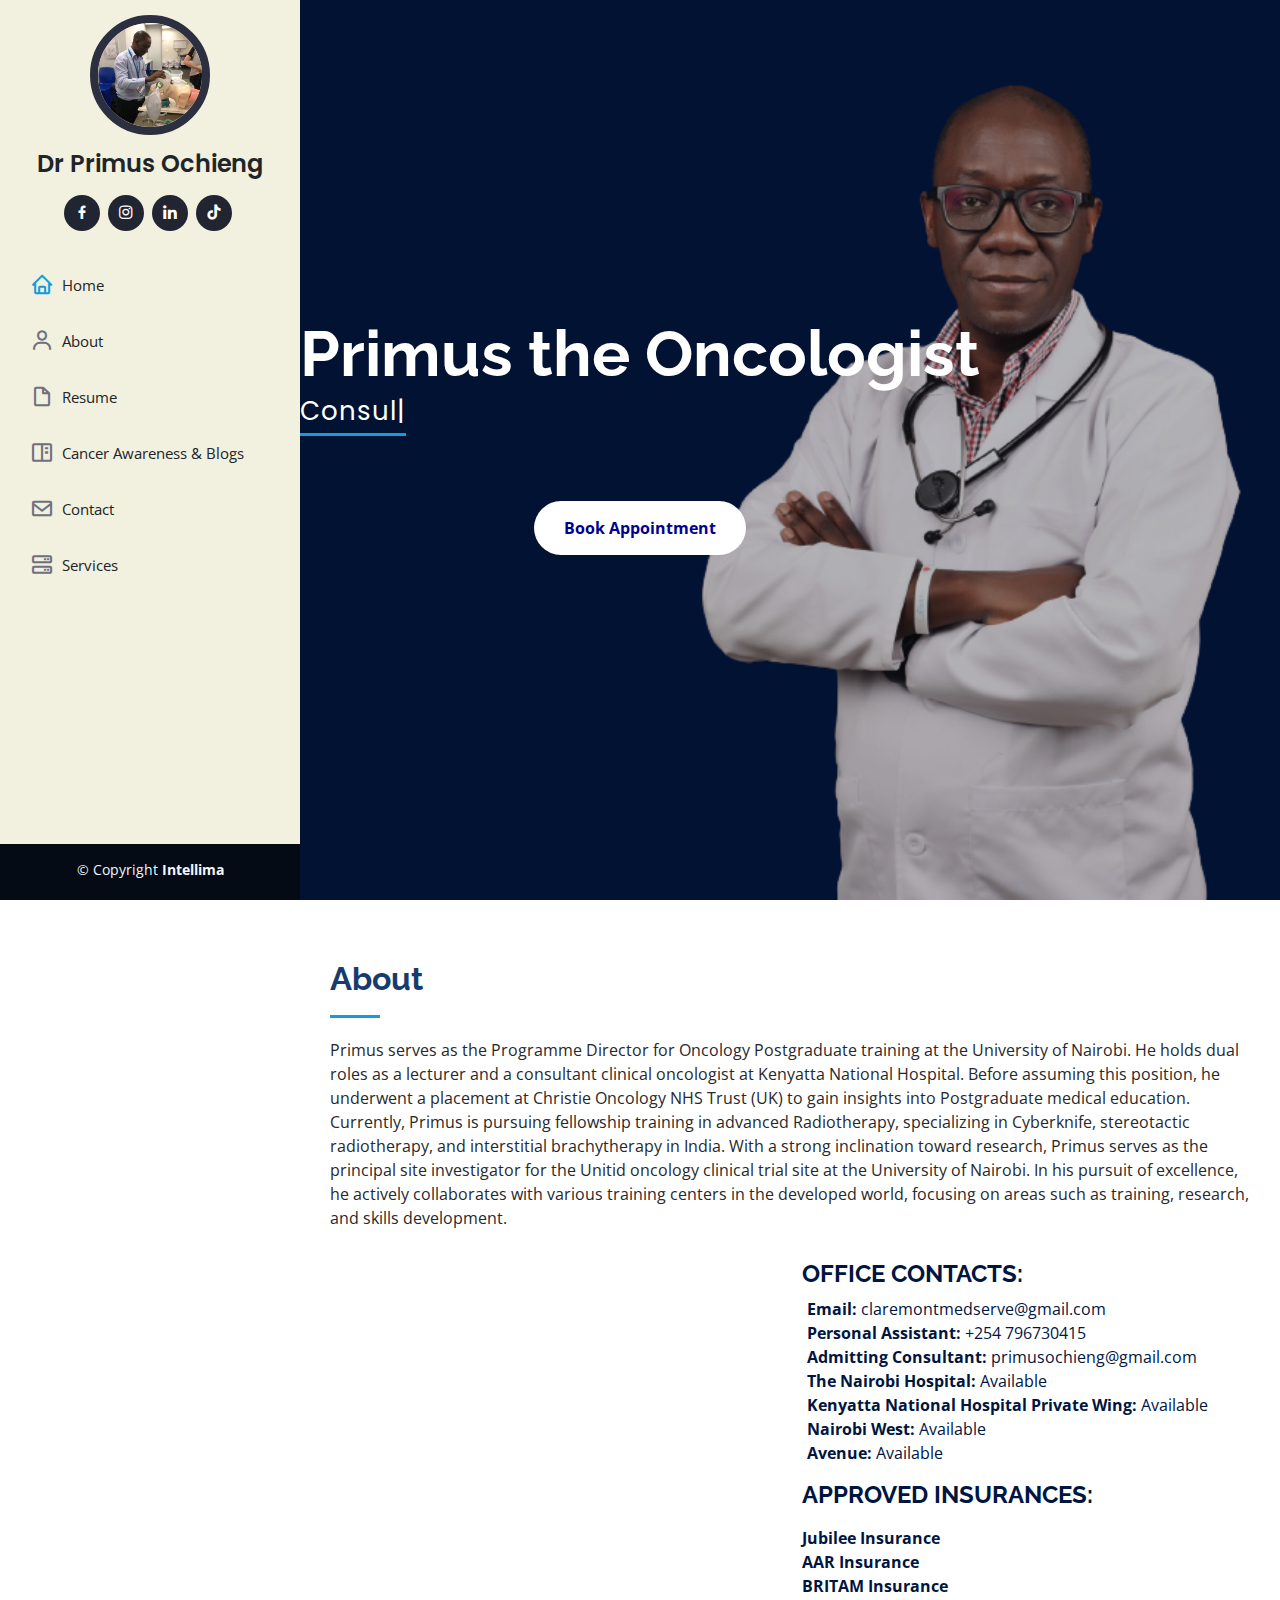
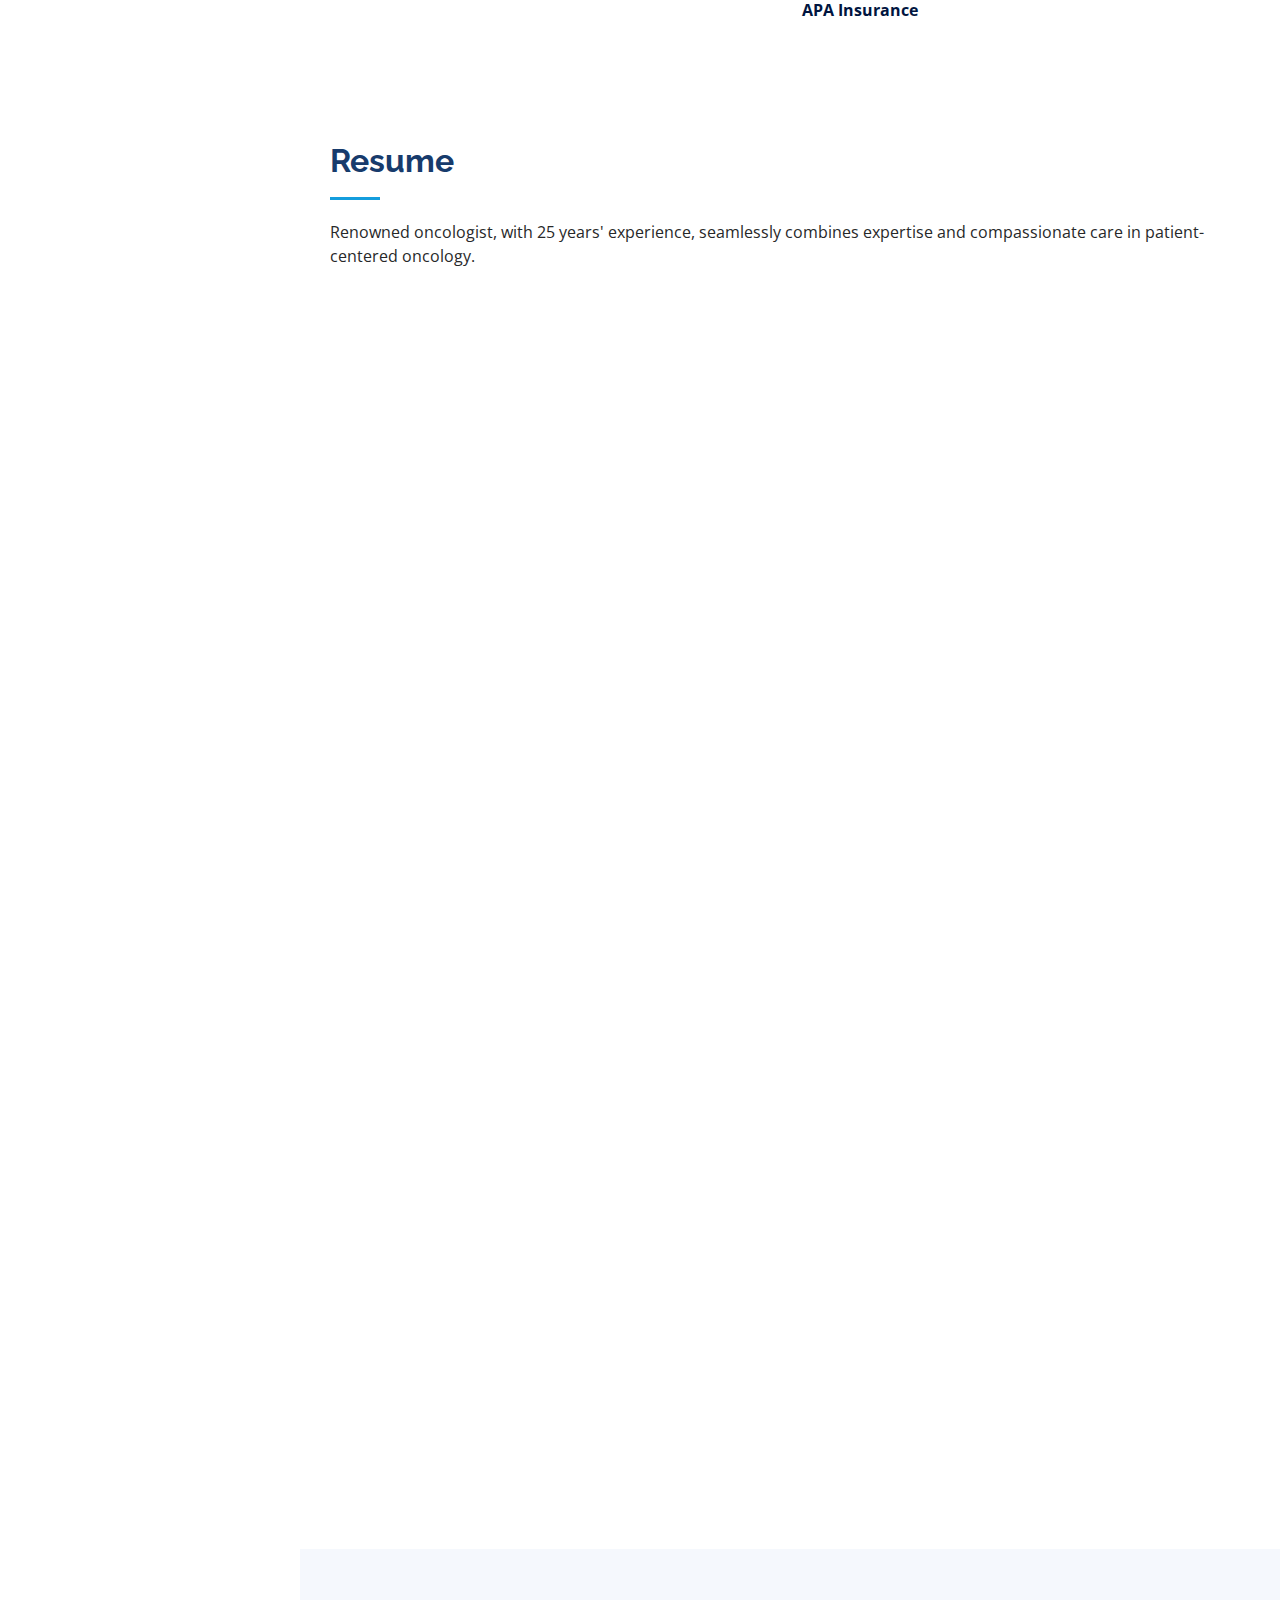
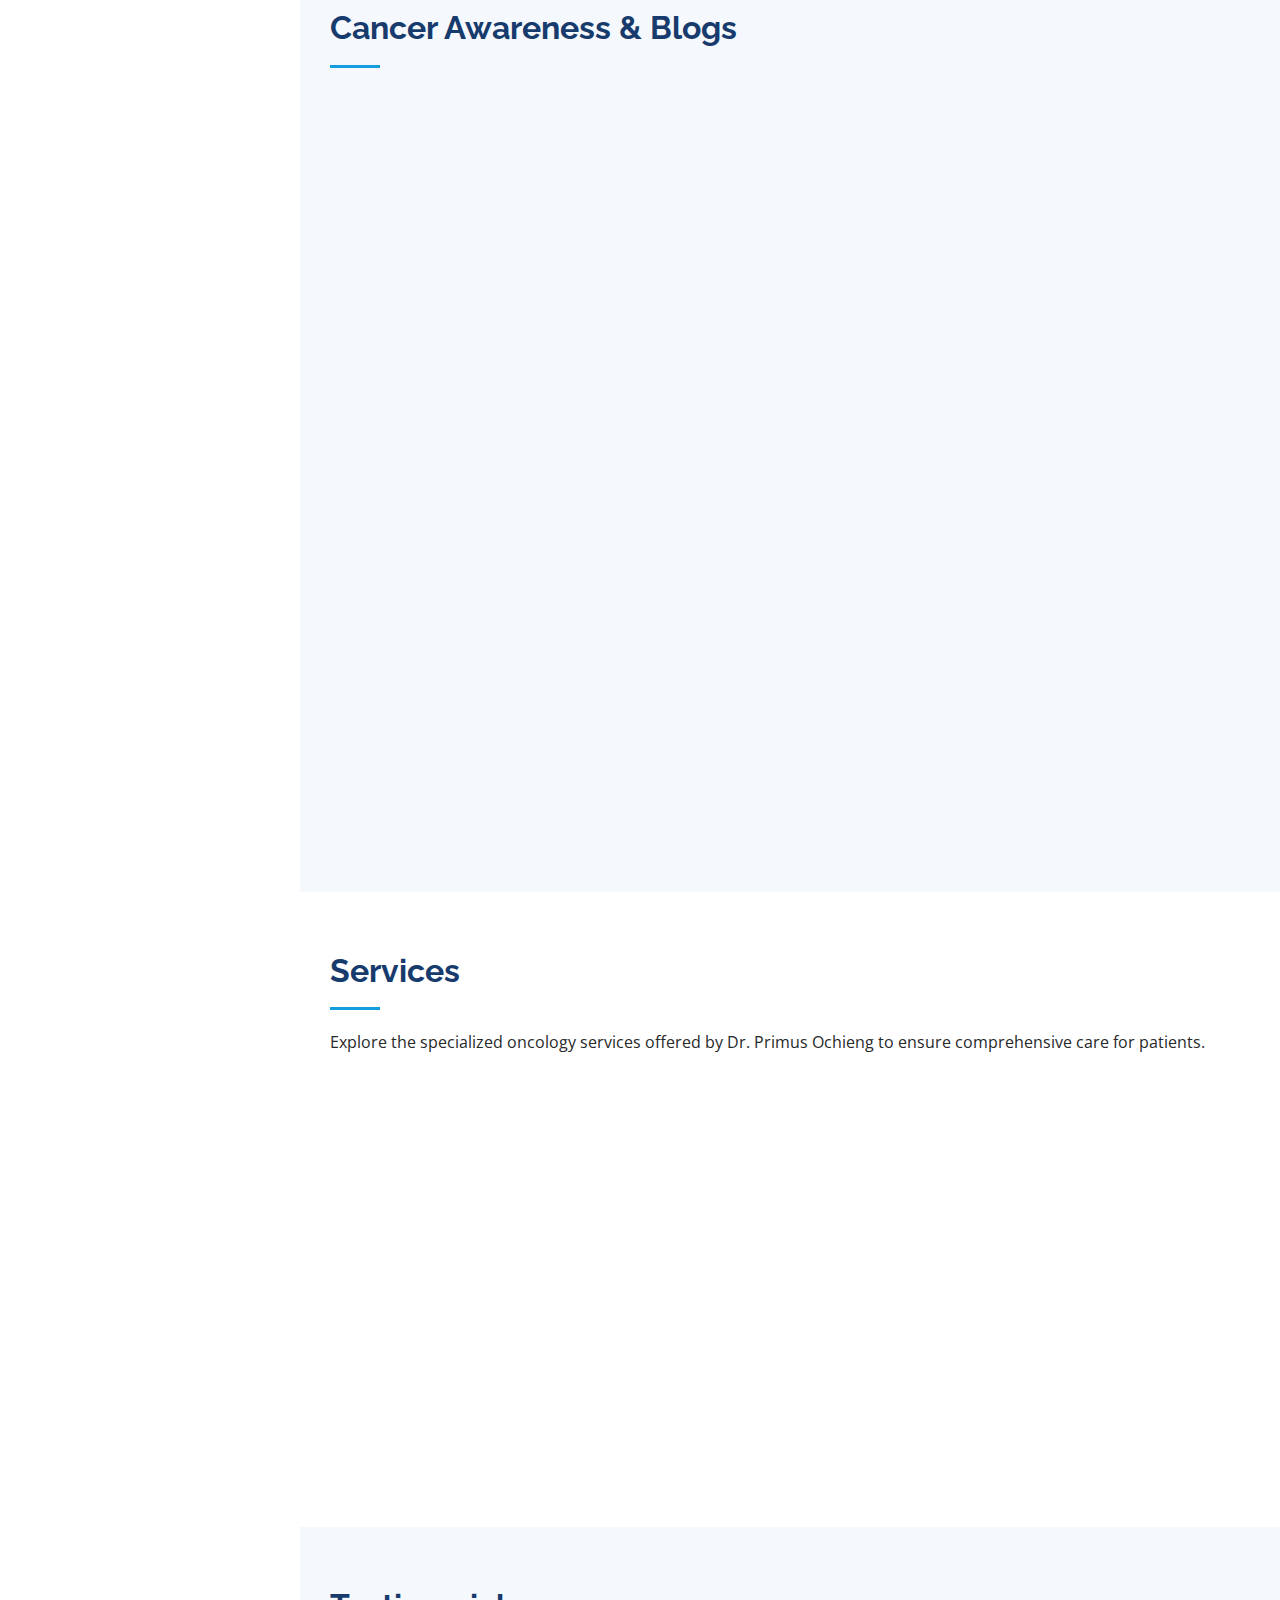
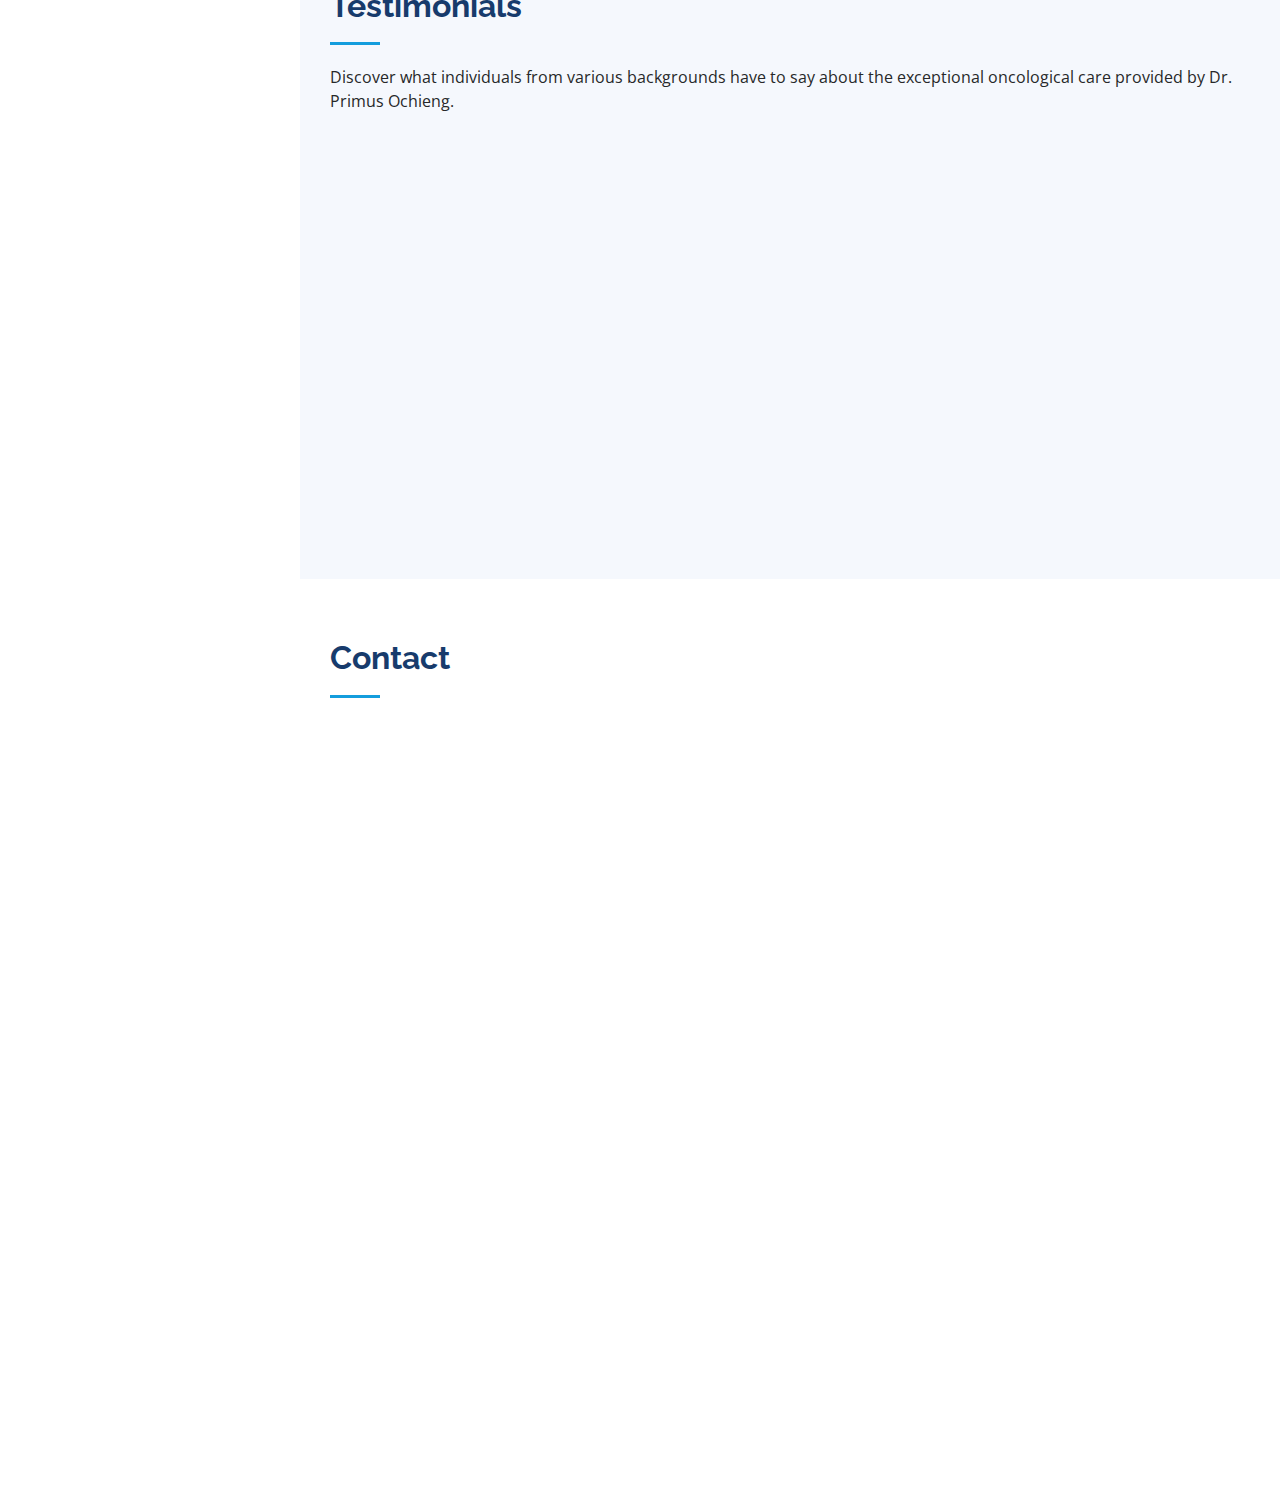
==== index.html @ 7fb98bf7 "initial" ====
<!DOCTYPE html>
<html lang="en">

<head>
  <meta charset="utf-8">
  <meta content="width=device-width, initial-scale=1.0" name="viewport">

  <title>Dr Primus Ochieng - Index</title>
  <meta content="" name="description">
  <meta content="" name="keywords">

  <!-- Favicons -->
  <link href="assets/img/favicon.png" rel="icon">
  <link href="assets/img/apple-touch-icon.png" rel="apple-touch-icon">

  <!-- Google Fonts -->
  <link href="https://fonts.googleapis.com/css?family=Open+Sans:300,300i,400,400i,600,600i,700,700i|Raleway:300,300i,400,400i,500,500i,600,600i,700,700i|Poppins:300,300i,400,400i,500,500i,600,600i,700,700i" rel="stylesheet">

  <!-- Vendor CSS Files -->
  <link href="assets/vendor/aos/aos.css" rel="stylesheet">
  <link href="assets/vendor/bootstrap/css/bootstrap.min.css" rel="stylesheet">
  <link href="assets/vendor/bootstrap-icons/bootstrap-icons.css" rel="stylesheet">
  <link href="assets/vendor/boxicons/css/boxicons.min.css" rel="stylesheet">
  <link href="assets/vendor/glightbox/css/glightbox.min.css" rel="stylesheet">
  <link href="assets/vendor/swiper/swiper-bundle.min.css" rel="stylesheet">

  <!-- Template Main CSS File -->
  <link href="assets/css/style.css" rel="stylesheet">

  <style>
    /* Media query for devices with a width of 768 pixels or more (adjust as needed) */
    @media screen and (min-width: 768px) {
      #logo {
        display: block; /* Show the logo on larger devices */
        margin-left: 300px; /* Adjust the margin for larger devices */
      }
    }
  </style>

</head>

<body>

  <!-- ======= Mobile nav toggle button ======= -->
  <i class="bi bi-list mobile-nav-toggle d-xl-none"></i>

  <!-- ======= Header ======= -->
  <header id="header">
    <div class="d-flex flex-column">

      <div class="profile">
        <img src="assets/img/pic3.jpeg" alt="" class="img-fluid rounded-circle">
        <h1 class="text-dark"><a class="text-dark href="index.html">Dr Primus Ochieng</a></h1>
        <div class="social-links mt-3 text-center">
          <a href="https://web.facebook.com/profile.php?id=61553172440489" class="facebook"><i class="bx bxl-facebook"></i></a>
          <a href="https://www.instagram.com/oncologistprimus/" class="instagram"><i class="bx bxl-instagram"></i></a>
          <a href="https://www.linkedin.com/in/primus-ochieng-8385243b/?originalSubdomain=ke" class="linkedin"><i class="bx bxl-linkedin"></i></a>
          <a href="https://www.tiktok.com/@user6261383368082" class="titok"><i class="bx bxl-tiktok"></i></a>

        </div>
      </div>

      <nav id="navbar" class="nav-menu navbar">
        <ul>
          <li><a href="#hero"       class="nav-link text-dark scrollto active"><i class="bx bx-home"></i> <span>Home</span></a></li>
          <li><a href="#about"      class="nav-link text-dark scrollto"><i class="bx bx-user"></i> <span>About</span></a></li>
          <li><a href="#resume"     class="nav-link text-dark scrollto"><i class="bx bx-file-blank"></i> <span>Resume</span></a></li>
          <li><a href="#portfolio"  class="nav-link text-dark scrollto"><i class="bx bx-book-content"></i> <span>Cancer Awareness & Blogs</span></a></li>
          <li><a href="#contact"    class="nav-link text-dark scrollto"><i class="bx bx-envelope"></i> <span>Contact</span></a></li>
          <li><a href="#services"   class="nav-link text-dark scrollto"><i class="bx bx-server"></i> <span>Services</span></a></li>
        </ul>
      </nav><!-- .nav-menu -->
    </div>
  </header><!-- End Header -->

  
  

<!-- ======= Hero Section ======= -->
<section id="hero" class="d-flex flex-column justify-content-center align-items-center p-3">
  <div class="hero-container" data-aos="fade-in">
    <h1>Primus the Oncologist</h1>
    <p><span class="typed" data-typed-items="Consultant Clinical Oncologist, Programme Director of Oncology, Researcher, Radiotherapist"></span></p>
  </div>
  
  <div style="padding: 20px;z-index: 4;">
    <a href="book-appointment.html">
      <button style="background-color: #fff; color: #000092; border-radius: 30px; font-weight: bold; padding: 15px 30px; border: none;z-index: 5;">Book Appointment</button>
    </a>
  </div>
</section><!-- End Hero -->



  <main id="main">

    <!-- ======= About Section ======= -->
    <section id="about" class="about">
      <div class="container">

        <div class="section-title">
          <h2>About</h2>
          <p>
            Primus serves as the Programme Director for Oncology Postgraduate training at the University of Nairobi. He holds dual roles as a lecturer and a consultant clinical oncologist at Kenyatta National Hospital. Before assuming this position, he underwent a placement at Christie Oncology NHS Trust (UK) to gain insights into Postgraduate medical education. Currently, Primus is pursuing fellowship training in advanced Radiotherapy, specializing in Cyberknife, stereotactic radiotherapy, and interstitial brachytherapy in India.

            With a strong inclination toward research, Primus serves as the principal site investigator for the Unitid oncology clinical trial site at the University of Nairobi. In his pursuit of excellence, he actively collaborates with various training centers in the developed world, focusing on areas such as training, research, and skills development.          </p>
        </div>

        <div class="row">
          <div class="col-lg-6">
            <img src="../iPortfolio//assets/img/4e8b085b-d6e6-49ed-81cf-cca30306bf38.jpeg" alt="" style="width: 100%;">
          </div>
          <div class="col-lg-6">
            <ul style="list-style-type: none; padding: 0; margin: auto;">
              <h4 style="color: #001540;"><strong>OFFICE CONTACTS: </strong></h4>
            </ul>
            <ul style="list-style-type: none; padding: 0; text-align: left;margin: auto;">
              <li style="margin-left: 5px; color: #001540; list-style-type: none;"><strong>Email:</strong> claremontmedserve@gmail.com</li>
              <li style="margin-left: 5px; color: #001540; list-style-type: none;"><strong>Personal Assistant:</strong> +254 796730415</li>
              <li style="margin-left: 5px; color: #001540; list-style-type: none;"><strong>Admitting Consultant:</strong> primusochieng@gmail.com</li>
              <li style="margin-left: 5px; color: #001540; list-style-type: none;"><strong>The Nairobi Hospital:</strong> Available</li>
              <li style="margin-left: 5px; color: #001540; list-style-type: none;"><strong>Kenyatta National Hospital Private Wing:</strong> Available</li>
              <li style="margin-left: 5px; color: #001540; list-style-type: none;"><strong>Nairobi West:</strong> Available</li>
              <li style="margin-left: 5px; color: #001540; list-style-type: none;"><strong>Avenue:</strong> Available</li>
            </ul>


            <h4 class="mt-3 mb-3" style="color: #001540; margin: auto;"><strong>APPROVED INSURANCES:</strong></h4>
            <ul style="list-style-type: none; padding: 0; margin: auto;">
              <li style="margin-right: 5px; color: #001540; list-style-type: none;"><strong>Jubilee Insurance</strong></li>
              <li style="margin-right: 5px; color: #001540; list-style-type: none;"><strong>AAR Insurance</strong></li>
              <li style="margin-right: 5px; color: #001540; list-style-type: none;"><strong>BRITAM Insurance</strong></li>
              <li style="margin-right: 5px; color: #001540; list-style-type: none;"><strong>APA Insurance</strong></li>
              <!-- <li style="margin-right: 5px; color: #001540; list-style-type: none;"><strong>Heritage Insurance</strong></li>
              <li style="margin-right: 5px; color: #001540; list-style-type: none;"><strong>GA Insurance</strong></li>
              <li style="margin-right: 5px; color: #001540; list-style-type: none;"><strong>Henner Insurance</strong></li> -->
            </ul>
          </div>
        </div>
        


      </div>
    </section><!-- End About Section -->

   
   
    <!-- ======= Resume Section ======= -->
    <section id="resume" class="resume">
      <div class="container">

        <div class="section-title">
          <h2>Resume</h2>
          <p>
            Renowned oncologist, with 25 years' experience, seamlessly combines expertise and compassionate care in patient-centered oncology.          </p>
        </div>

        <div class="row">
          <div class="col-lg-6" data-aos="fade-up">
            <h3 class="resume-title">Sumary</h3>
            <div class="resume-item pb-0">
              <h4>Primus Ochieng</h4>
              <p><em>
                Seasoned oncologist with 25 years, excels in Cyberknife & Stereotactic Body radiotherapy. Currently, a Site Principal Investigator at the University of Nairobi, he oversees studies and ensures patient welfare. Previous roles include Consultant Clinical Oncologist at Kenyatta National Hospital and Registrar in Radiation Oncology at Groote Schuur Hospital.              </em></p>
              <ul>
                <li>Nairobi, Kenya</li>
                <li>(+254) 700 129 491</li>
                <li>primusochieng@gmail.com</li>
              </ul>
            </div>

            <h3 class="resume-title">Education</h3>
            <div class="resume-item">
              <h4>Master of Medicine/Fellowship in Radiotherapy/Clinical Oncology</h4>
              <h5>2014 - 2018</h5>
              <p><em>University of Cape Town, South Africa, SA</em></p>
            </div>
            <div class="resume-item">
              <h4>Diploma in Health Systems Management</h4>
              <h5>2006 -2007</h5>
              <p><em>Galilee College, Israel</em></p>
            </div>
            <div class="resume-item">
              <h4>Bachelor of Medicine & Surgery</h4>
              <h5>1990 -1996</h5>
              <p><em>University of Nairobi, Kenya.</em></p>
            </div>
            <button class="resume-item"">
              <a href="../iPortfolio/assets/cv/Primus Ochieng Apamo Resume (2) (1).pdf" download>Download CV</a>
    
            </button>
          </div>
          <div class="col-lg-6" data-aos="fade-up" data-aos-delay="100">
            <h3 class="resume-title">Professional Experience</h3>
            <div class="resume-item">
              <h4>Site principal investigator</h4>
              <h5>March 2022 to date</h5>
              <p><em>University of Nairobi Institute of Tropical and infectious disease</em></p>
              <ul>
                <li>Supervise conducting include those delegated with trial activities.</li>
                <li>Conduct study in accordance with protocol. </li>
                <li>Satisfy and maintain adherence to local regulatory requirements.</li>
                <li>Ensure adequate enrollment and financial solvency.</li>

                <li>Maintain adequate training of site personnel.</li>
                <li>Ensure integrity of study data.</li>
                <li>Protect the rights, safety and welfare of patients.</li>
                <li>Submit study documents adverse events progress reports, deviation from
                  investigation plan.</li>

              </ul>
            </div>
            <div class="resume-item">
              <h4>Christie Oncology NHS Trust, Britain.</h4>
              <h5>October 2019</h5>
              <p><em>Competency-based medical education for postgraduate oncology at the Fellow of
                Royal College of Radiology (FRCR) in Britain. </em></p>
              <ul>
                <li>Medical management of oncology patients, satellite clinics, MDT patient
                  management.</li>
                <li>Collaboration in areas of research, networking, and skills transfer. </li>
                <li>Collaboration in areas of research, networking, and skills transfer.</li>
              </ul>
            </div>
            <div class="resume-item">
              <h4>Senior Research Fellow</h4>
              <h5>November 2021</h5>
              <p><em>University of Nairobi Institute of Tropical and infectious disease</em></p>
              <ul>
                <li>
                  Write and attract research grants to the University.
                </li>
                <li>Develop and mount training program.</li>
                <li>Setting up a clinical trial center.</li>
              </ul>
            </div>
          </div>
        </div>



      </div>
    </section><!-- End Resume Section -->

    <!-- ======= Blogs Section ======= -->
   <!-- ======= Portfolio Section ======= -->
   <section id="portfolio" class="portfolio section-bg">
    <div class="container">
  
      <div class="section-title">
        <h2>Cancer Awareness & Blogs</h2>
      </div>
  
      <!-- <div class="row" data-aos="fade-up">
        <div class="col-lg-12">
          <ul id="portfolio-flters" class="d-flex justify-content-center">
            <li data-filter=".filter-app">Videos</li>
            <li data-filter=".filter-card">Blogs</li>
            <li data-filter=".filter-web">Publications</li>
          </ul>
        </div>
      </div>
   -->
      <div class="row" data-aos="fade-up" data-aos-delay="100">
  
        <!-- Video 1: Facebook Embed -->
        <div class="col-lg-4 col-md-6 portfolio-item filter-app">
          <div class="portfolio-wra">
            <iframe src="https://web.facebook.com/plugins/video.php?height=315&href=https%3A%2F%2Fweb.facebook.com%2Fbeyondzerokenya%2Fvideos%2Fhow-often-should-women-and-girls-go-for-cervical-cancer-screeningdr-primus-ochie%2F615806618994249%2F%3F_rdc%3D1%26_rdr" width="100%" height="100%" style="border:none;overflow:hidden" scrolling="no" frameborder="0" allowTransparency="true" allowFullScreen="true"></iframe>
          </div>
        </div>
  
        <!-- Text 1 -->
        <div class="col-lg-4 col-md-6 portfolio-item filter-card">
          <div class="portfolio-wra">
            <h5>Beyond Pink Ribbons: A Holistic Approach to Cancer Awareness</h5>
            <p>Moving beyond conventional narratives, this blog explores a holistic perspective on cancer awareness, considering not only breast cancer but various types of cancer.</p>
          </div>
        </div>
  
        <!-- Video 2: YouTube Embed -->
        <div class="col-lg-4 col-md-6 portfolio-item filter-app">
          <div class="portfolio-wra">
            <iframe width="100%" height="100%" src="https://www.youtube.com/embed/40akETVipgY" frameborder="0" allowfullscreen controls style="border: none;"></iframe>
          </div>
        </div>
  
        <!-- Text 2 -->
        <div class="col-lg-4 col-md-6 portfolio-item filter-card">
          <div class="portfolio-wra">
            <h5>Understanding Cancer Risk Factors: A Comprehensive Guide</h5>
            <p>Delve into the intricacies of cancer risk factors. This comprehensive guide provides insights into the various factors that contribute to the development of cancer.</p>
          </div>
        </div>

        <!-- Video 3: Vimeo Embed -->
        <div class="col-lg-4 col-md-6 portfolio-item filter-app">
          <div class="portfolio-wra">
            <iframe src="https://player.vimeo.com/video/483274351" width="100%" height="100%" frameborder="0" allowfullscreen style="border: none;"></iframe>
          </div>
        </div>
  
        <!-- Web Publication 1 -->
        <div class="col-lg-4 col-md-6 portfolio-item filter-web">
          <div class="portfolio-wra">
            <div class="portfolio-info">
              <h5>Advancements in Oncology: A Comprehensive Review</h5>
              <p>Explore the latest advancements in the field of oncology with Dr. Primus Ochieng. This comprehensive review covers innovative treatments, research findings, and insights into cancer care.</p>
            </div>
          </div>
        </div>
  
        <!-- Text 3 -->
        <div class="col-lg-4 col-md-6 portfolio-item filter-card">
          <div class="portfolio-wra">
            <h5>The Role of Nutrition in Cancer Prevention</h5>
            <p>Uncover the impact of nutrition on cancer prevention. This article discusses dietary choices and their role in reducing the risk of developing certain types of cancer.</p>
          </div>
        </div>
  
        
  
      </div>
  
    </div>
  </section><!-- End Portfolio Section -->
  

    <!-- ======= Services Section ======= -->
    <section id="services" class="services">
      <div class="container">
    
        <div class="section-title">
          <h2>Services</h2>
          <p>Explore the specialized oncology services offered by Dr. Primus Ochieng to ensure comprehensive care for patients.</p>
        </div>
    
        <div class="row">
          <div class="col-lg-4 col-md-6 icon-box" data-aos="fade-up">
            <div class="icon"><i class="bi bi-briefcase"></i></div>
            <h4 class="title"><a href="#">Cancer Diagnosis</a></h4>
            <p class="description">State-of-the-art diagnostic procedures for accurate and early detection of various types of cancer.</p>
          </div>
          <div class="col-lg-4 col-md-6 icon-box" data-aos="fade-up" data-aos-delay="100">
            <div class="icon"><i class="bi bi-card-checklist"></i></div>
            <h4 class="title"><a href="#">Personalized Treatment Plans</a></h4>
            <p class="description">Tailored treatment plans based on the specific type and stage of cancer, ensuring optimal outcomes.</p>
          </div>
          <div class="col-lg-4 col-md-6 icon-box" data-aos="fade-up" data-aos-delay="200">
            <div class="icon"><i class="bi bi-bar-chart"></i></div>
            <h4 class="title"><a href="#">Oncological Surgery</a></h4>
            <p class="description">Advanced surgical interventions for tumor removal and cancerous tissue excision.</p>
          </div>
          <div class="col-lg-4 col-md-6 icon-box" data-aos="fade-up" data-aos-delay="300">
            <div class="icon"><i class="bi bi-binoculars"></i></div>
            <h4 class="title"><a href="#">Radiation Therapy</a></h4>
            <p class="description">Precise and targeted radiation therapy to destroy cancer cells while minimizing damage to healthy tissues.</p>
          </div>
          <div class="col-lg-4 col-md-6 icon-box" data-aos="fade-up" data-aos-delay="400">
            <div class="icon"><i class="bi bi-brightness-high"></i></div>
            <h4 class="title"><a href="#">Clinical Trials</a></h4>
            <p class="description">Participation in cutting-edge clinical trials and research to advance oncological knowledge and treatment options.</p>
          </div>
          <div class="col-lg-4 col-md-6 icon-box" data-aos="fade-up" data-aos-delay="500">
            <div class="icon"><i class="bi bi-calendar4-week"></i></div>
            <h4 class="title"><a href="#">Post-Treatment Support</a></h4>
            <p class="description">Comprehensive post-treatment care and support for patients on their journey to recovery.</p>
          </div>
        </div>
    
      </div>
    </section><!-- End Services Section -->
    

    <!-- ======= Testimonials Section ======= -->
    <section id="testimonials" class="testimonials section-bg">
      <div class="container">
    
        <div class="section-title">
          <h2>Testimonials</h2>
          <p>Discover what individuals from various backgrounds have to say about the exceptional oncological care provided by Dr. Primus Ochieng.</p>
        </div>
    
        <div class="testimonials-slider swiper" data-aos="fade-up" data-aos-delay="100">
          <div class="swiper-wrapper">
    
            <div class="swiper-slide">
              <div class="testimonial-item" data-aos="fade-up">
                <p>
                  <i class="bx bxs-quote-alt-left quote-icon-left"></i>
                  Dr. Ochieng's dedication to personalized cancer care is unmatched. His knowledge and empathy bring a profound impact to the lives of his patients.
                  <i class="bx bxs-quote-alt-right quote-icon-right"></i>
                </p>
                <img src="assets/img/testimonials/testimonial-1.jpg" class="testimonial-img" alt="">
                <h3>Amina Kiprop</h3>
                <h4>Humanitarian</h4>
              </div>
            </div><!-- End testimonial item -->
    
            <div class="swiper-slide">
              <div class="testimonial-item" data-aos="fade-up" data-aos-delay="100">
                <p>
                  <i class="bx bxs-quote-alt-left quote-icon-left"></i>
                  Dr. Ochieng's impact extends beyond borders. His commitment to combating cancer is a beacon of hope for individuals facing this challenging journey.
                  <i class="bx bxs-quote-alt-right quote-icon-right"></i>
                </p>
                <img src="assets/img/testimonials/testimonial-2.jpg" class="testimonial-img" alt="">
                <h3>John Smith</h3>
                <h4>International Aid Worker</h4>
              </div>
            </div><!-- End testimonial item -->
    
            <div class="swiper-slide">
              <div class="testimonial-item" data-aos="fade-up" data-aos-delay="200">
                <p>
                  <i class="bx bxs-quote-alt-left quote-icon-left"></i>
                  Dr. Ochieng's commitment to personalized cancer care is unparalleled. His knowledge and compassion bring a profound impact to the lives of his patients.
                  <i class="bx bxs-quote-alt-right quote-icon-right"></i>
                </p>
                <img src="assets/img/testimonials/testimonial-3.jpg" class="testimonial-img" alt="">
                <h3>Michael Rodriguez</h3>
                <h4>Community Leader</h4>
              </div>
            </div><!-- End testimonial item -->
    
            <div class="swiper-slide">
              <div class="testimonial-item" data-aos="fade-up" data-aos-delay="300">
                <p>
                  <i class="bx bxs-quote-alt-left quote-icon-left"></i>
                  Fugiat enim eram quae cillum dolore dolor amet nulla culpa multos export minim fugiat minim velit minim dolor enim duis veniam ipsum anim magna sunt elit fore quem dolore labore illum veniam.
                  <i class="bx bxs-quote-alt-right quote-icon-right"></i>
                </p>
                <img src="assets/img/testimonials/testimonial-4.jpg" class="testimonial-img" alt="">
                <h3>Maria Lopez</h3>
                <h4>Artist</h4>
              </div>
            </div><!-- End testimonial item -->
    
            <div class="swiper-slide">
              <div class="testimonial-item" data-aos="fade-up" data-aos-delay="400">
                <p>
                  <i class="bx bxs-quote-alt-left quote-icon-left"></i>
                  Dr. Ochieng's unwavering commitment to cancer care is truly inspiring. His holistic approach and genuine care make a lasting impact on his patients.
                  <i class="bx bxs-quote-alt-right quote-icon-right"></i>
                </p>
                <img src="assets/img/testimonials/testimonial-5.jpg" class="testimonial-img" alt="">
                <h3>Emily Johnson</h3>
                <h4>Cancer Survivor</h4>
              </div>
            </div><!-- End testimonial item -->
    
          </div>
          <div class="swiper-pagination"></div>
        </div>
    
      </div>
    </section><!-- End Testimonials Section -->
    
    <!-- ======= Contact Section ======= -->
    <section id="contact" class="contact">
      <div class="container">

        <div class="section-title">
          <h2>Contact</h2>
        </div>

        <div class="row" data-aos="fade-in">

          <div class="col-lg-5 d-flex align-items-stretch">
            <div class="info">
              <div class="address">
                <i class="bi bi-geo-alt"></i>
                <h4>Location:</h4>
                <p>Nairobi, Kenya</p>
              </div>

              <div class="email">
                <i class="bi bi-envelope"></i>
                <h4>Email:</h4>
                <p>primusochieng@gmail.com</p>
              </div>

              <div class="phone">
                <i class="bi bi-phone"></i>
                <h4>Call:</h4>
                <p>+254 700 129 491</p>
              </div>

              <iframe src="https://www.google.com/maps/embed?pb=!1m18!1m12!1m3!1d15955.169643296005!2d36.806017975505995!3d-1.299346276666457!2m3!1f0!2f0!3f0!3m2!1i1024!2i768!4f13.1!3m3!1m2!1s0x182f10e7afcbe647%3A0x8c73172faa633890!2sUpper%20Hill%2C%20Nairobi!5e0!3m2!1sen!2ske!4v1703773015033!5m2!1sen!2ske" allowfullscreen="" loading="lazy" referrerpolicy="no-referrer-when-downgrade" frameborder="0" style="border:0; width: 100%; height: 290px;" allowfullscreen></iframe>            </div>

          </div>

          <div class="col-lg-7 mt-5 mt-lg-0 d-flex align-items-stretch">
            <form action="https://formsubmit.co/pascalouma54@gmail.com" method="post" role="form" class="php-email-form">
              <div class="row">
                <div class="form-group col-md-6">
                  <label for="name">Your Name</label>
                  <input type="text" name="name" class="form-control" id="name" required>
                </div>
                <div class="form-group col-md-6">
                  <label for="name">Your Email</label>
                  <input type="email" class="form-control" name="email" id="email" required>
                </div>
              </div>
              <div class="form-group">
                <label for="name">Subject</label>
                <input type="text" class="form-control" name="subject" id="subject" required>
              </div>
              <div class="form-group">
                <label for="name">Message</label>
                <textarea class="form-control" name="message" rows="10" required></textarea>
              </div>
              <div class="my-3">
                <div class="loading">Loading</div>
                <div class="error-message"></div>
                <div class="sent-message">Your message has been sent. Thank you!</div>
              </div>
              <div class="text-center"><button type="submit">Send Message</button></div>
            </form>
            
          </div>

        </div>

      </div>
    </section><!-- End Contact Section -->

  </main><!-- End #main -->

  <!-- ======= Footer ======= -->
  <footer id="footer">
    <div class="container">
      <div class="copyright">
        &copy; Copyright <strong><span>Intellima</span></strong>
      </div>
      <div class="credits">
        <!-- All the links in the footer should remain intact. -->
        <!-- You can delete the links only if you purchased the pro version. -->
        <!-- Licensing information: https://bootstrapmade.com/license/ -->
        <!-- Purchase the pro version with working PHP/AJAX contact form: https://bootstrapmade.com/iportfolio-bootstrap-portfolio-websites-template/ -->
      </div>
    </div>
  </footer><!-- End  Footer -->

  <a href="#" class="back-to-top d-flex align-items-center justify-content-center"><i class="bi bi-arrow-up-short"></i></a>

  <!-- Vendor JS Files -->
  <script src="assets/vendor/purecounter/purecounter_vanilla.js"></script>
  <script src="assets/vendor/aos/aos.js"></script>
  <script src="assets/vendor/bootstrap/js/bootstrap.bundle.min.js"></script>
  <script src="assets/vendor/glightbox/js/glightbox.min.js"></script>
  <script src="assets/vendor/isotope-layout/isotope.pkgd.min.js"></script>
  <script src="assets/vendor/swiper/swiper-bundle.min.js"></script>
  <script src="assets/vendor/typed.js/typed.umd.js"></script>
  <script src="assets/vendor/waypoints/noframework.waypoints.js"></script>
  <script src="assets/vendor/php-email-form/validate.js"></script>

  <!-- Template Main JS File -->
  <script src="assets/js/main.js"></script>

</body>

</html>
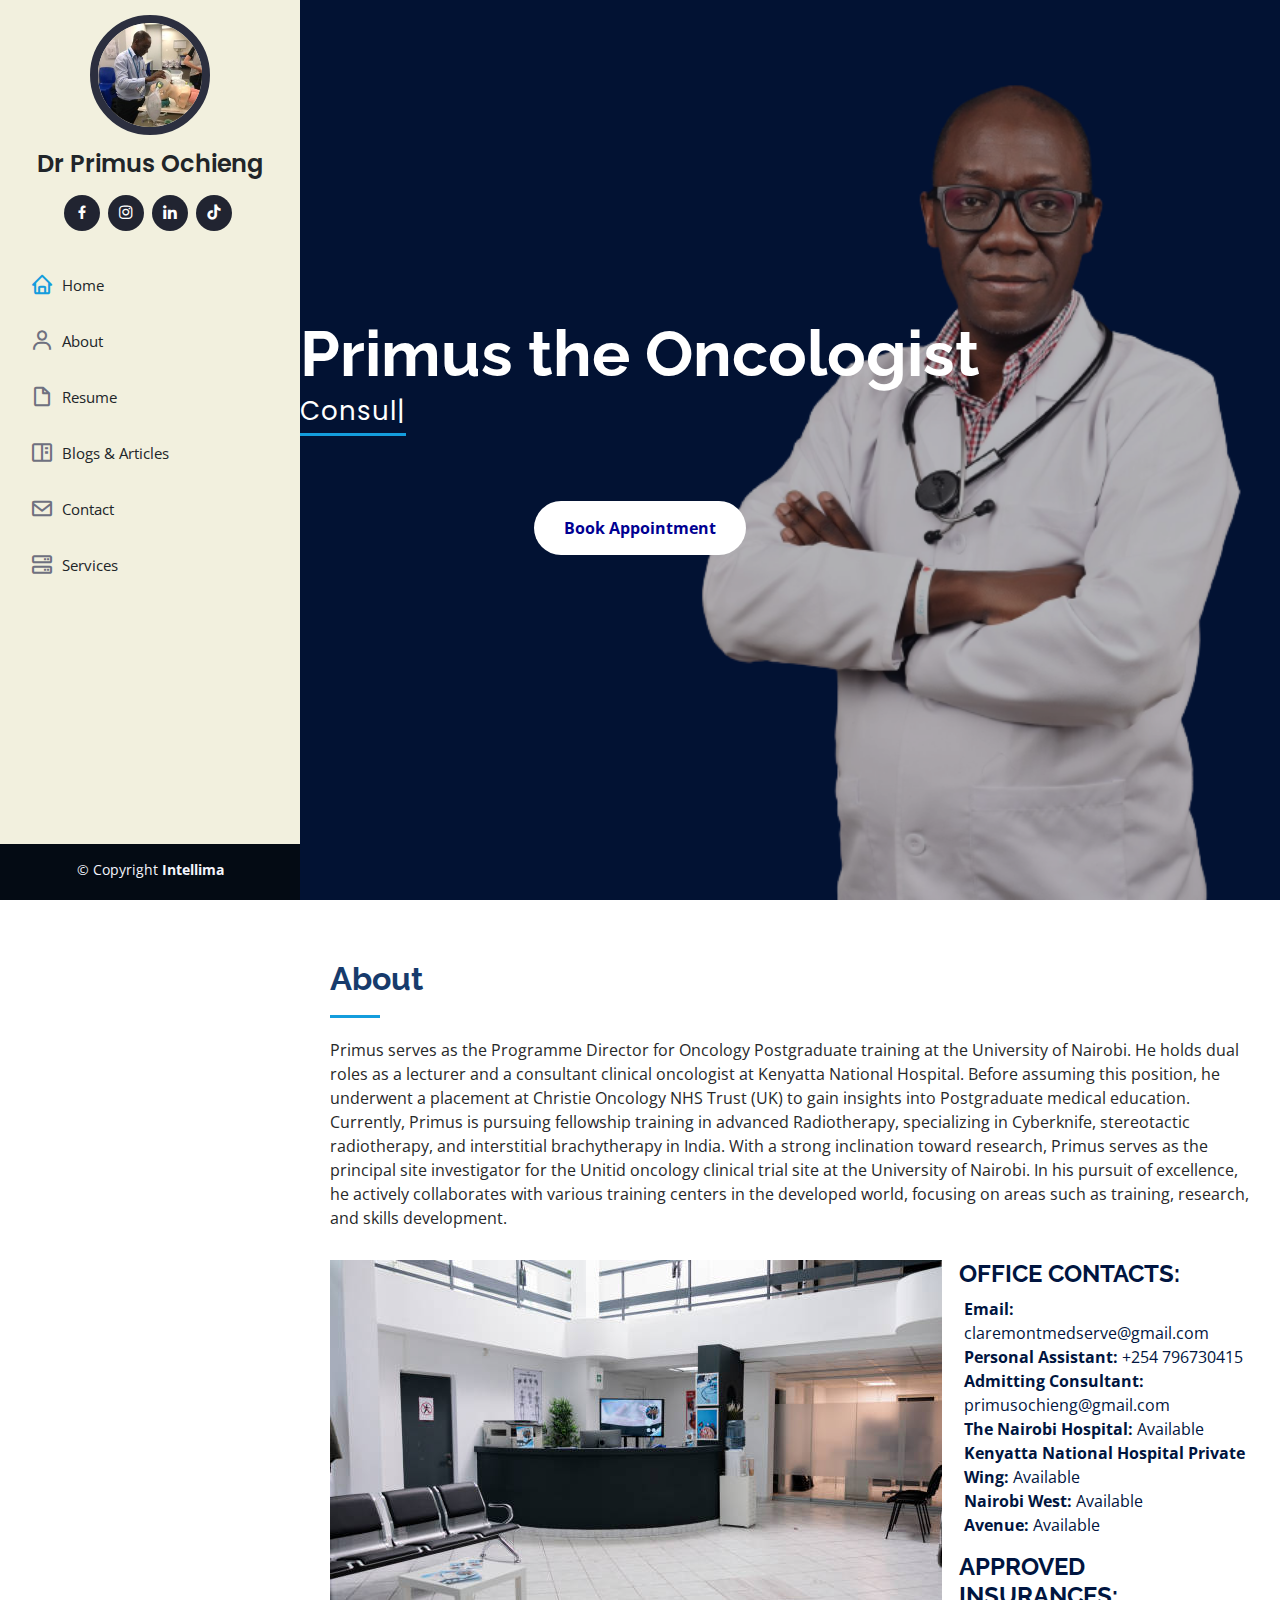
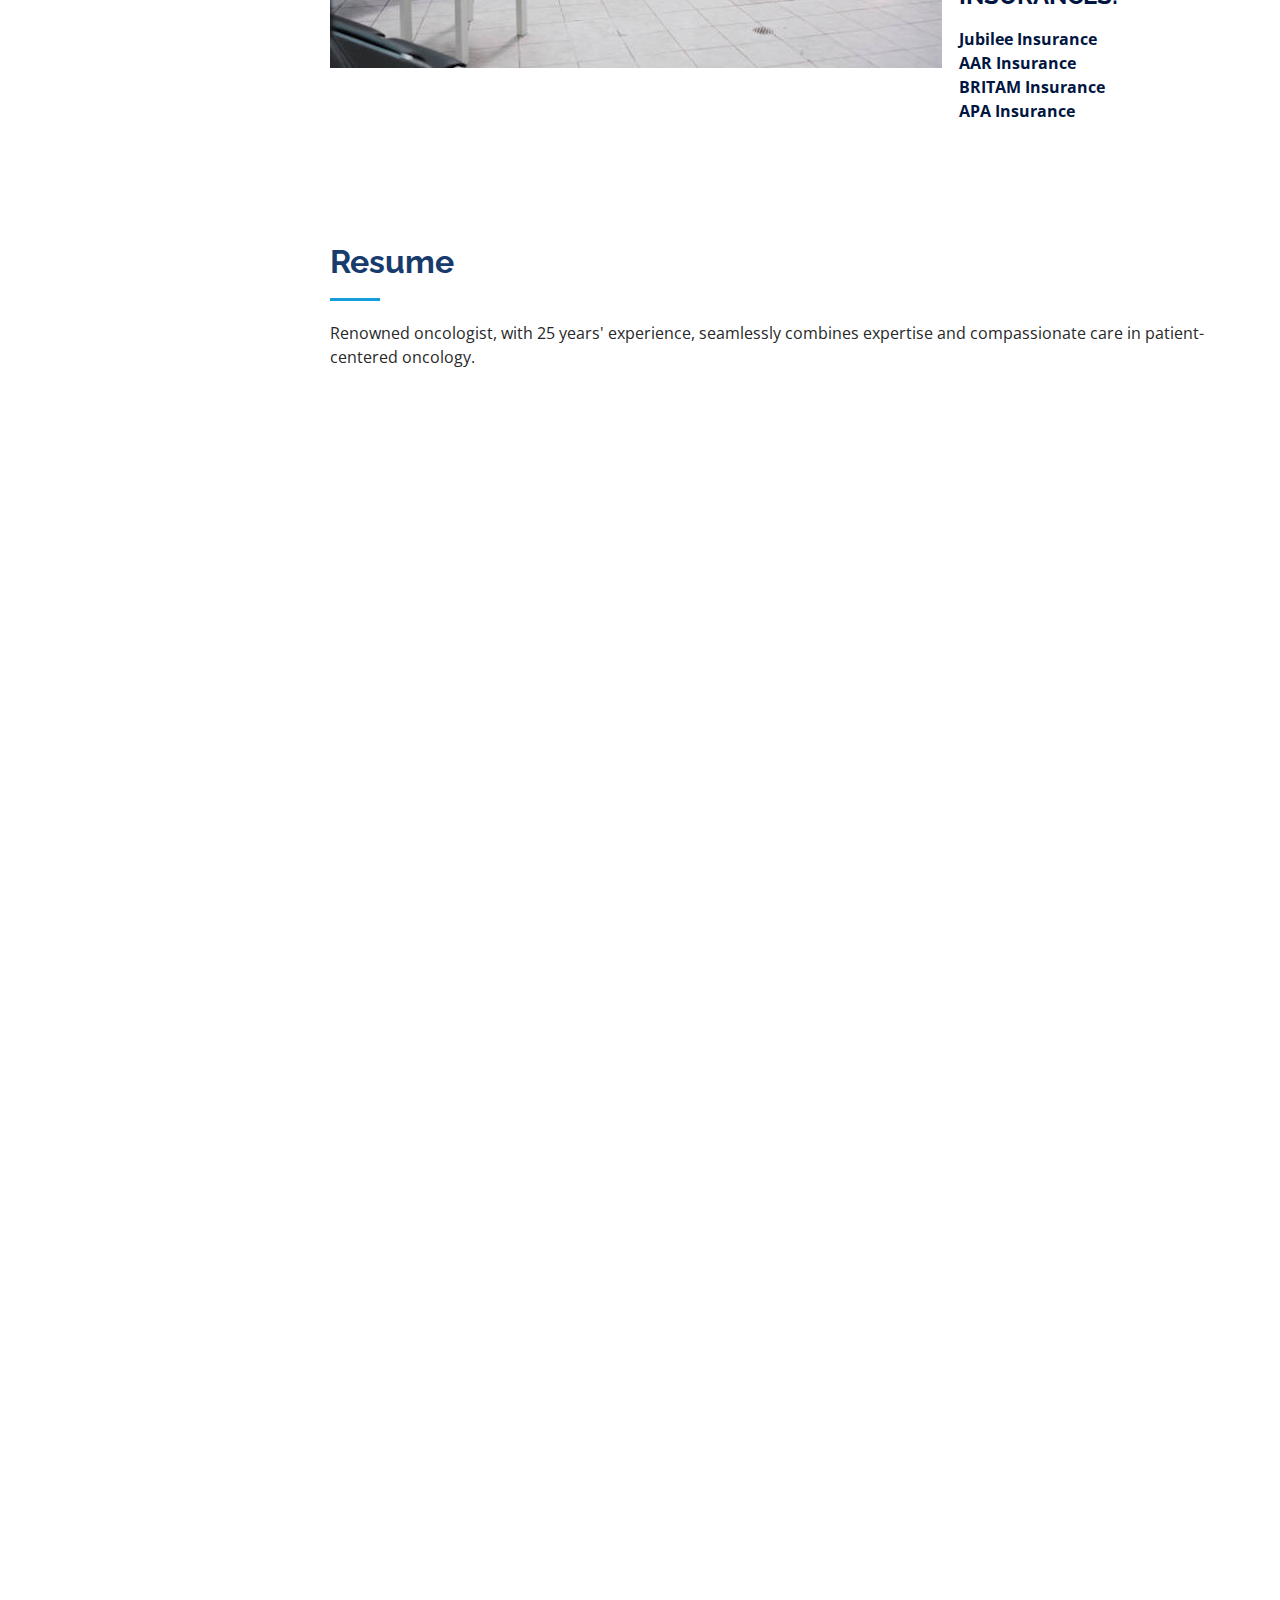
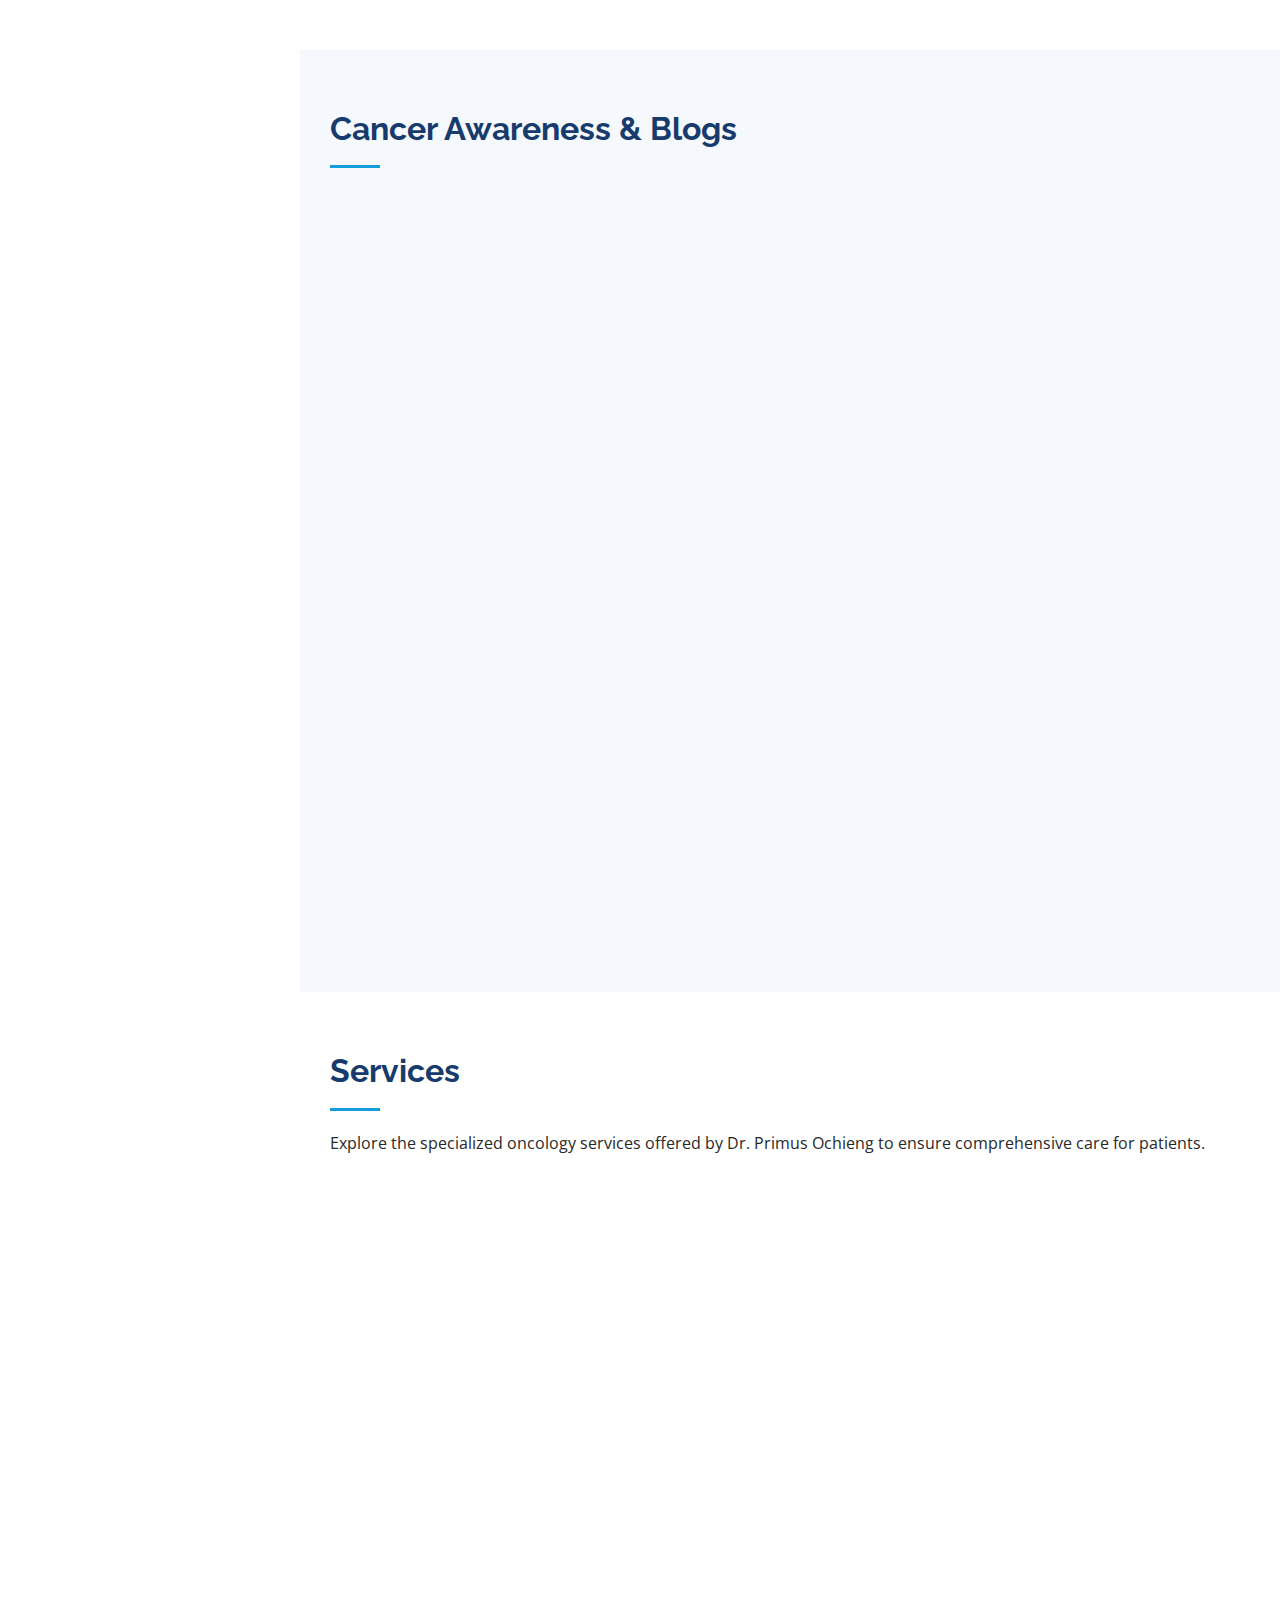
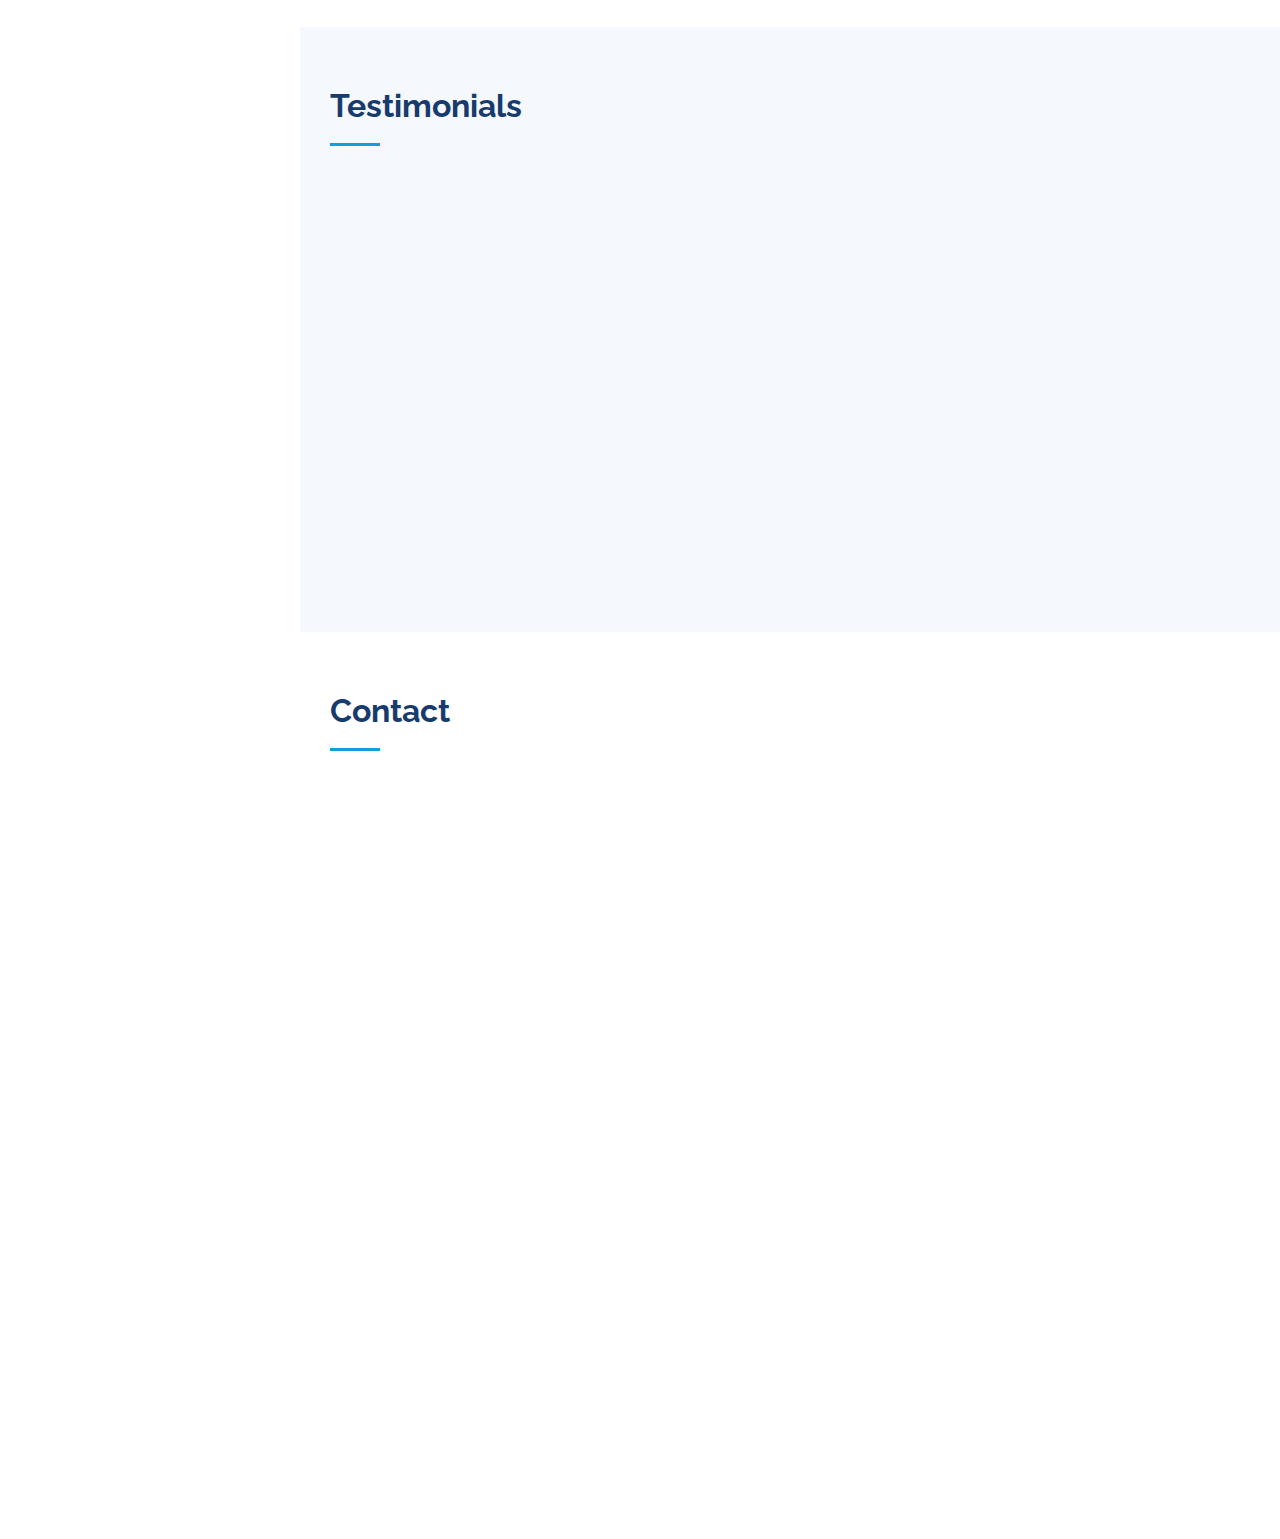
==== commit 55e1c44e: "add blogs" ====
--- a/index.html
+++ b/index.html
@@ -65,7 +65,7 @@
           <li><a href="#hero"       class="nav-link text-dark scrollto active"><i class="bx bx-home"></i> <span>Home</span></a></li>
           <li><a href="#about"      class="nav-link text-dark scrollto"><i class="bx bx-user"></i> <span>About</span></a></li>
           <li><a href="#resume"     class="nav-link text-dark scrollto"><i class="bx bx-file-blank"></i> <span>Resume</span></a></li>
-          <li><a href="#portfolio"  class="nav-link text-dark scrollto"><i class="bx bx-book-content"></i> <span>Cancer Awareness & Blogs</span></a></li>
+          <li><a href="blogs.html"  class="nav-link text-dark scrollto"><i class="bx bx-book-content"></i> <span> Blogs & Articles</span></a></li>
           <li><a href="#contact"    class="nav-link text-dark scrollto"><i class="bx bx-envelope"></i> <span>Contact</span></a></li>
           <li><a href="#services"   class="nav-link text-dark scrollto"><i class="bx bx-server"></i> <span>Services</span></a></li>
         </ul>
@@ -73,10 +73,8 @@
     </div>
   </header><!-- End Header -->
 
-  
-  
-
 <!-- ======= Hero Section ======= -->
+
 <section id="hero" class="d-flex flex-column justify-content-center align-items-center p-3">
   <div class="hero-container" data-aos="fade-in">
     <h1>Primus the Oncologist</h1>
@@ -90,8 +88,6 @@
   </div>
 </section><!-- End Hero -->
 
-
-
   <main id="main">
 
     <!-- ======= About Section ======= -->
@@ -102,15 +98,15 @@
           <h2>About</h2>
           <p>
             Primus serves as the Programme Director for Oncology Postgraduate training at the University of Nairobi. He holds dual roles as a lecturer and a consultant clinical oncologist at Kenyatta National Hospital. Before assuming this position, he underwent a placement at Christie Oncology NHS Trust (UK) to gain insights into Postgraduate medical education. Currently, Primus is pursuing fellowship training in advanced Radiotherapy, specializing in Cyberknife, stereotactic radiotherapy, and interstitial brachytherapy in India.
-
-            With a strong inclination toward research, Primus serves as the principal site investigator for the Unitid oncology clinical trial site at the University of Nairobi. In his pursuit of excellence, he actively collaborates with various training centers in the developed world, focusing on areas such as training, research, and skills development.          </p>
+            With a strong inclination toward research, Primus serves as the principal site investigator for the Unitid oncology clinical trial site at the University of Nairobi. In his pursuit of excellence, he actively collaborates with various training centers in the developed world, focusing on areas such as training, research, and skills development.
+          </p>
         </div>
 
         <div class="row">
-          <div class="col-lg-6">
-            <img src="../iPortfolio//assets/img/4e8b085b-d6e6-49ed-81cf-cca30306bf38.jpeg" alt="" style="width: 100%;">
-          </div>
-          <div class="col-lg-6">
+          <div class="col-lg-8">
+            <img src="./assets/img/img1.jpeg" alt="" >
+          </div>
+          <div class="col-lg-4 col-md-4">
             <ul style="list-style-type: none; padding: 0; margin: auto;">
               <h4 style="color: #001540;"><strong>OFFICE CONTACTS: </strong></h4>
             </ul>
@@ -137,24 +133,18 @@
             </ul>
           </div>
         </div>
-        
-
-
-      </div>
-    </section><!-- End About Section -->
-
    
-   
+      </div>
+    </section>
+    <!-- End About Section -->
     <!-- ======= Resume Section ======= -->
     <section id="resume" class="resume">
       <div class="container">
-
         <div class="section-title">
           <h2>Resume</h2>
           <p>
             Renowned oncologist, with 25 years' experience, seamlessly combines expertise and compassionate care in patient-centered oncology.          </p>
         </div>
-
         <div class="row">
           <div class="col-lg-6" data-aos="fade-up">
             <h3 class="resume-title">Sumary</h3>
@@ -187,7 +177,6 @@
             </div>
             <button class="resume-item"">
               <a href="../iPortfolio/assets/cv/Primus Ochieng Apamo Resume (2) (1).pdf" download>Download CV</a>
-    
             </button>
           </div>
           <div class="col-lg-6" data-aos="fade-up" data-aos-delay="100">
@@ -207,7 +196,6 @@
                 <li>Protect the rights, safety and welfare of patients.</li>
                 <li>Submit study documents adverse events progress reports, deviation from
                   investigation plan.</li>
-
               </ul>
             </div>
             <div class="resume-item">
@@ -237,95 +225,80 @@
           </div>
         </div>
 
-
-
       </div>
     </section><!-- End Resume Section -->
 
-    <!-- ======= Blogs Section ======= -->
-   <!-- ======= Portfolio Section ======= -->
-   <section id="portfolio" class="portfolio section-bg">
-    <div class="container">
+<!-- ======= Blog Section ======= -->
+<section id="portfolio" class="portfolio section-bg">
+  <div class="container">
+
+    <div class="section-title">
+      <h2>Cancer Awareness & Blogs</h2>
+    </div>
+
+    
+    <div class="row" data-aos="fade-up" data-aos-delay="100">
+
+      <!-- Video 1: Facebook Embed -->
+      <div class="col-lg-4 col-md-6 portfolio-item filter-app">
+        <div class="portfolio-wra">
+          <iframe src="https://web.facebook.com/plugins/video.php?height=315&href=https%3A%2F%2Fweb.facebook.com%2Fbeyondzerokenya%2Fvideos%2Fhow-often-should-women-and-girls-go-for-cervical-cancer-screeningdr-primus-ochie%2F615806618994249%2F%3F_rdc%3D1%26_rdr" width="100%" height="100%" style="border:none;overflow:hidden" scrolling="no" frameborder="0" allowTransparency="true" allowFullScreen="true"></iframe>
+        </div>
+      </div>
+
+      <!-- Text 1 -->
+      <div class="col-lg-4 col-md-6 portfolio-item filter-card">
+        <div class="portfolio-wra">
+          <h5>Beyond Pink Ribbons: A Holistic Approach to Cancer Awareness</h5>
+          <p>Moving beyond conventional narratives, this blog explores a holistic perspective on cancer awareness, considering not only breast cancer but various types of cancer.</p>
+        </div>
+      </div>
+
+      <!-- Video 2: YouTube Embed -->
+      <div class="col-lg-4 col-md-6 portfolio-item filter-app">
+        <div class="portfolio-wra">
+          <iframe width="100%" height="100%" src="https://www.youtube.com/embed/40akETVipgY" frameborder="0" allowfullscreen controls style="border: none;"></iframe>
+        </div>
+      </div>
+
+      <!-- Text 2 -->
+      <div class="col-lg-4 col-md-6 portfolio-item filter-card">
+        <div class="portfolio-wra">
+          <h5>Understanding Cancer Risk Factors: A Comprehensive Guide</h5>
+          <p>Delve into the intricacies of cancer risk factors. This comprehensive guide provides insights into the various factors that contribute to the development of cancer.</p>
+        </div>
+      </div>
+
+      <!-- Video 3: Vimeo Embed -->
+      <div class="col-lg-4 col-md-6 portfolio-item filter-app">
+        <div class="portfolio-wra">
+          <iframe src="https://player.vimeo.com/video/483274351" width="100%" height="100%" frameborder="0" allowfullscreen style="border: none;"></iframe>
+        </div>
+      </div>
+
+      <!-- Web Publication 1 -->
+      <div class="col-lg-4 col-md-6 portfolio-item filter-web">
+        <div class="portfolio-wra">
+          <div class="portfolio-info">
+            <h5>Advancements in Oncology: A Comprehensive Review</h5>
+            <p>Explore the latest advancements in the field of oncology with Dr. Primus Ochieng. This comprehensive review covers innovative treatments, research findings, and insights into cancer care.</p>
+          </div>
+        </div>
+      </div>
+
+      <!-- Text 3 -->
+      <div class="col-lg-4 col-md-6 portfolio-item filter-card">
+        <div class="portfolio-wra">
+          <h5>The Role of Nutrition in Cancer Prevention</h5>
+          <p>Uncover the impact of nutrition on cancer prevention. This article discusses dietary choices and their role in reducing the risk of developing certain types of cancer.</p>
+        </div>
+      </div>
+    </div>
+
+  </div>
+</section>
+<!-- End Portfolio Section -->
   
-      <div class="section-title">
-        <h2>Cancer Awareness & Blogs</h2>
-      </div>
-  
-      <!-- <div class="row" data-aos="fade-up">
-        <div class="col-lg-12">
-          <ul id="portfolio-flters" class="d-flex justify-content-center">
-            <li data-filter=".filter-app">Videos</li>
-            <li data-filter=".filter-card">Blogs</li>
-            <li data-filter=".filter-web">Publications</li>
-          </ul>
-        </div>
-      </div>
-   -->
-      <div class="row" data-aos="fade-up" data-aos-delay="100">
-  
-        <!-- Video 1: Facebook Embed -->
-        <div class="col-lg-4 col-md-6 portfolio-item filter-app">
-          <div class="portfolio-wra">
-            <iframe src="https://web.facebook.com/plugins/video.php?height=315&href=https%3A%2F%2Fweb.facebook.com%2Fbeyondzerokenya%2Fvideos%2Fhow-often-should-women-and-girls-go-for-cervical-cancer-screeningdr-primus-ochie%2F615806618994249%2F%3F_rdc%3D1%26_rdr" width="100%" height="100%" style="border:none;overflow:hidden" scrolling="no" frameborder="0" allowTransparency="true" allowFullScreen="true"></iframe>
-          </div>
-        </div>
-  
-        <!-- Text 1 -->
-        <div class="col-lg-4 col-md-6 portfolio-item filter-card">
-          <div class="portfolio-wra">
-            <h5>Beyond Pink Ribbons: A Holistic Approach to Cancer Awareness</h5>
-            <p>Moving beyond conventional narratives, this blog explores a holistic perspective on cancer awareness, considering not only breast cancer but various types of cancer.</p>
-          </div>
-        </div>
-  
-        <!-- Video 2: YouTube Embed -->
-        <div class="col-lg-4 col-md-6 portfolio-item filter-app">
-          <div class="portfolio-wra">
-            <iframe width="100%" height="100%" src="https://www.youtube.com/embed/40akETVipgY" frameborder="0" allowfullscreen controls style="border: none;"></iframe>
-          </div>
-        </div>
-  
-        <!-- Text 2 -->
-        <div class="col-lg-4 col-md-6 portfolio-item filter-card">
-          <div class="portfolio-wra">
-            <h5>Understanding Cancer Risk Factors: A Comprehensive Guide</h5>
-            <p>Delve into the intricacies of cancer risk factors. This comprehensive guide provides insights into the various factors that contribute to the development of cancer.</p>
-          </div>
-        </div>
-
-        <!-- Video 3: Vimeo Embed -->
-        <div class="col-lg-4 col-md-6 portfolio-item filter-app">
-          <div class="portfolio-wra">
-            <iframe src="https://player.vimeo.com/video/483274351" width="100%" height="100%" frameborder="0" allowfullscreen style="border: none;"></iframe>
-          </div>
-        </div>
-  
-        <!-- Web Publication 1 -->
-        <div class="col-lg-4 col-md-6 portfolio-item filter-web">
-          <div class="portfolio-wra">
-            <div class="portfolio-info">
-              <h5>Advancements in Oncology: A Comprehensive Review</h5>
-              <p>Explore the latest advancements in the field of oncology with Dr. Primus Ochieng. This comprehensive review covers innovative treatments, research findings, and insights into cancer care.</p>
-            </div>
-          </div>
-        </div>
-  
-        <!-- Text 3 -->
-        <div class="col-lg-4 col-md-6 portfolio-item filter-card">
-          <div class="portfolio-wra">
-            <h5>The Role of Nutrition in Cancer Prevention</h5>
-            <p>Uncover the impact of nutrition on cancer prevention. This article discusses dietary choices and their role in reducing the risk of developing certain types of cancer.</p>
-          </div>
-        </div>
-  
-        
-  
-      </div>
-  
-    </div>
-  </section><!-- End Portfolio Section -->
-  
-
     <!-- ======= Services Section ======= -->
     <section id="services" class="services">
       <div class="container">
@@ -369,7 +342,8 @@
         </div>
     
       </div>
-    </section><!-- End Services Section -->
+    </section>
+        <!-- End Services Section -->
     
 
     <!-- ======= Testimonials Section ======= -->
@@ -378,7 +352,6 @@
     
         <div class="section-title">
           <h2>Testimonials</h2>
-          <p>Discover what individuals from various backgrounds have to say about the exceptional oncological care provided by Dr. Primus Ochieng.</p>
         </div>
     
         <div class="testimonials-slider swiper" data-aos="fade-up" data-aos-delay="100">
@@ -395,7 +368,8 @@
                 <h3>Amina Kiprop</h3>
                 <h4>Humanitarian</h4>
               </div>
-            </div><!-- End testimonial item -->
+            </div>
+            <!-- End testimonial item -->
     
             <div class="swiper-slide">
               <div class="testimonial-item" data-aos="fade-up" data-aos-delay="100">
@@ -408,7 +382,8 @@
                 <h3>John Smith</h3>
                 <h4>International Aid Worker</h4>
               </div>
-            </div><!-- End testimonial item -->
+            </div>
+            <!-- End testimonial item -->
     
             <div class="swiper-slide">
               <div class="testimonial-item" data-aos="fade-up" data-aos-delay="200">
@@ -421,7 +396,8 @@
                 <h3>Michael Rodriguez</h3>
                 <h4>Community Leader</h4>
               </div>
-            </div><!-- End testimonial item -->
+            </div>
+            <!-- End testimonial item -->
     
             <div class="swiper-slide">
               <div class="testimonial-item" data-aos="fade-up" data-aos-delay="300">
@@ -454,7 +430,8 @@
         </div>
     
       </div>
-    </section><!-- End Testimonials Section -->
+    </section>
+    <!-- End Testimonials Section -->
     
     <!-- ======= Contact Section ======= -->
     <section id="contact" class="contact">
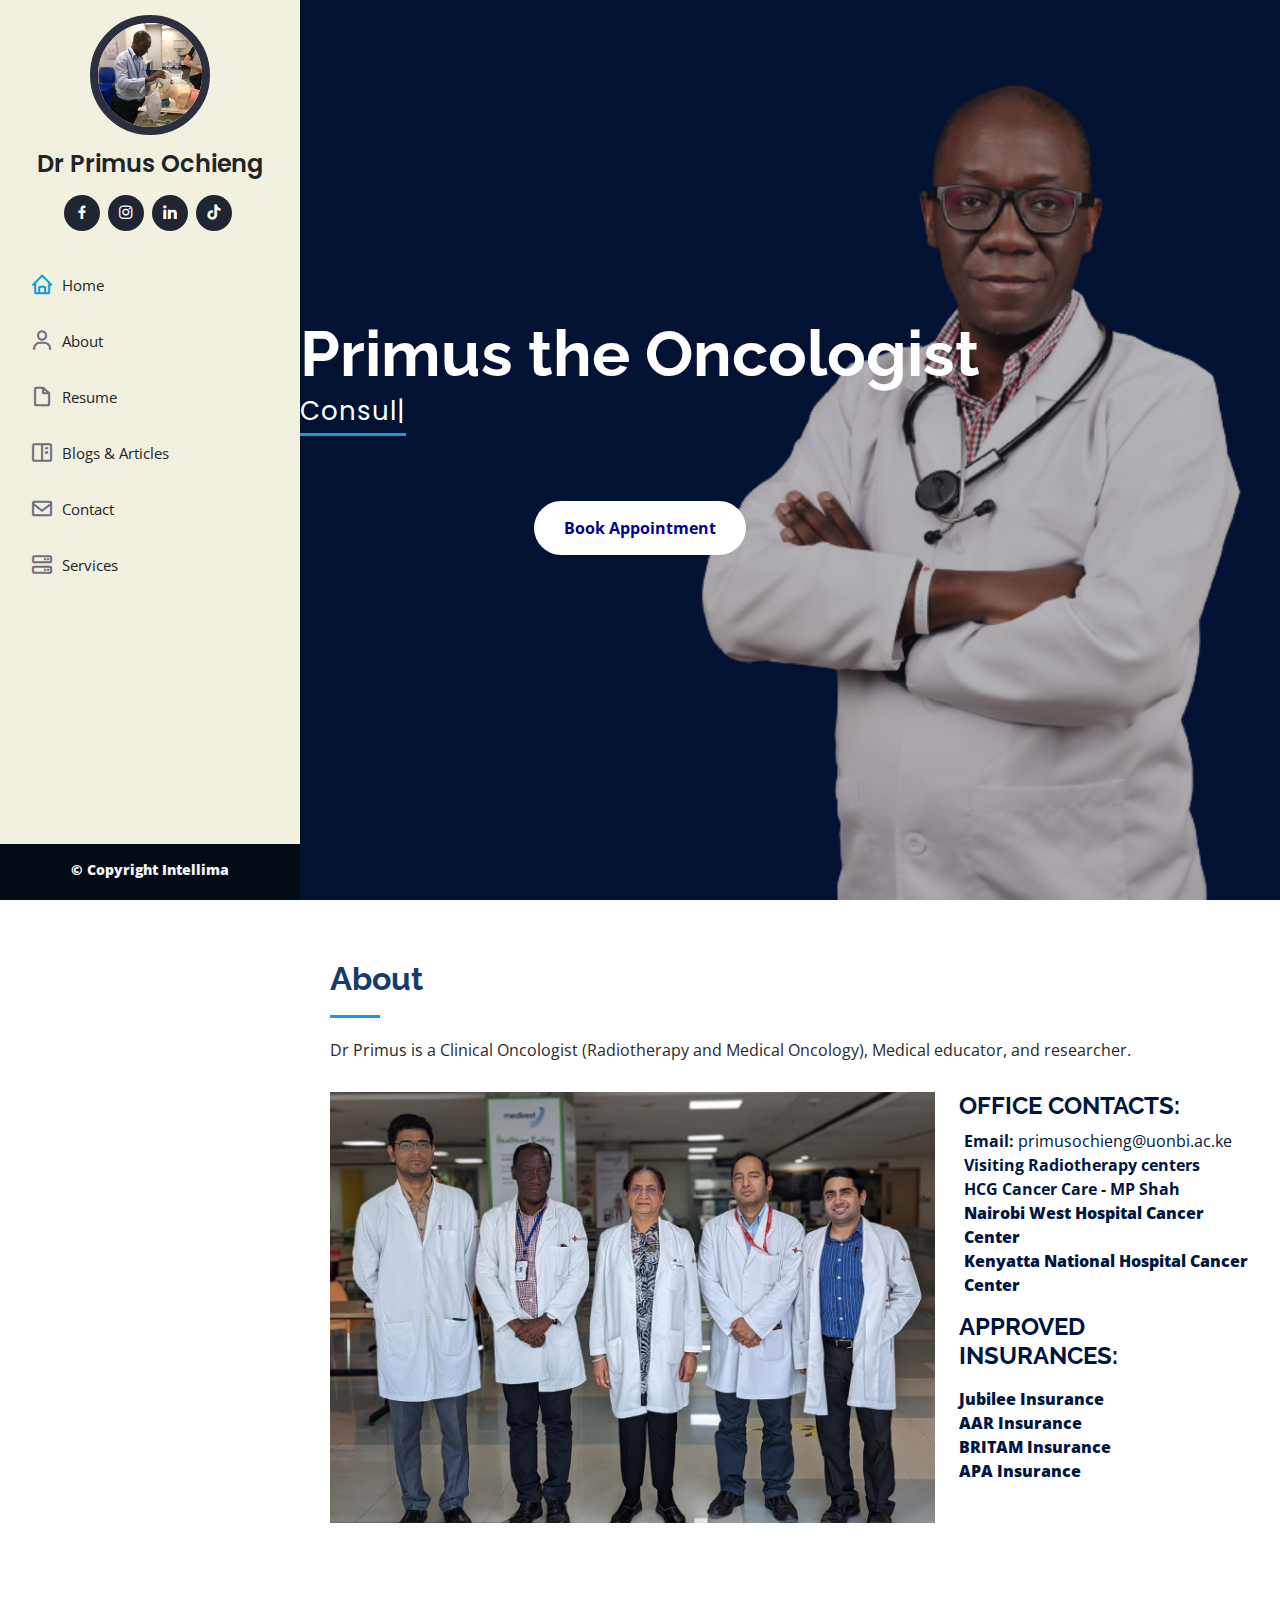
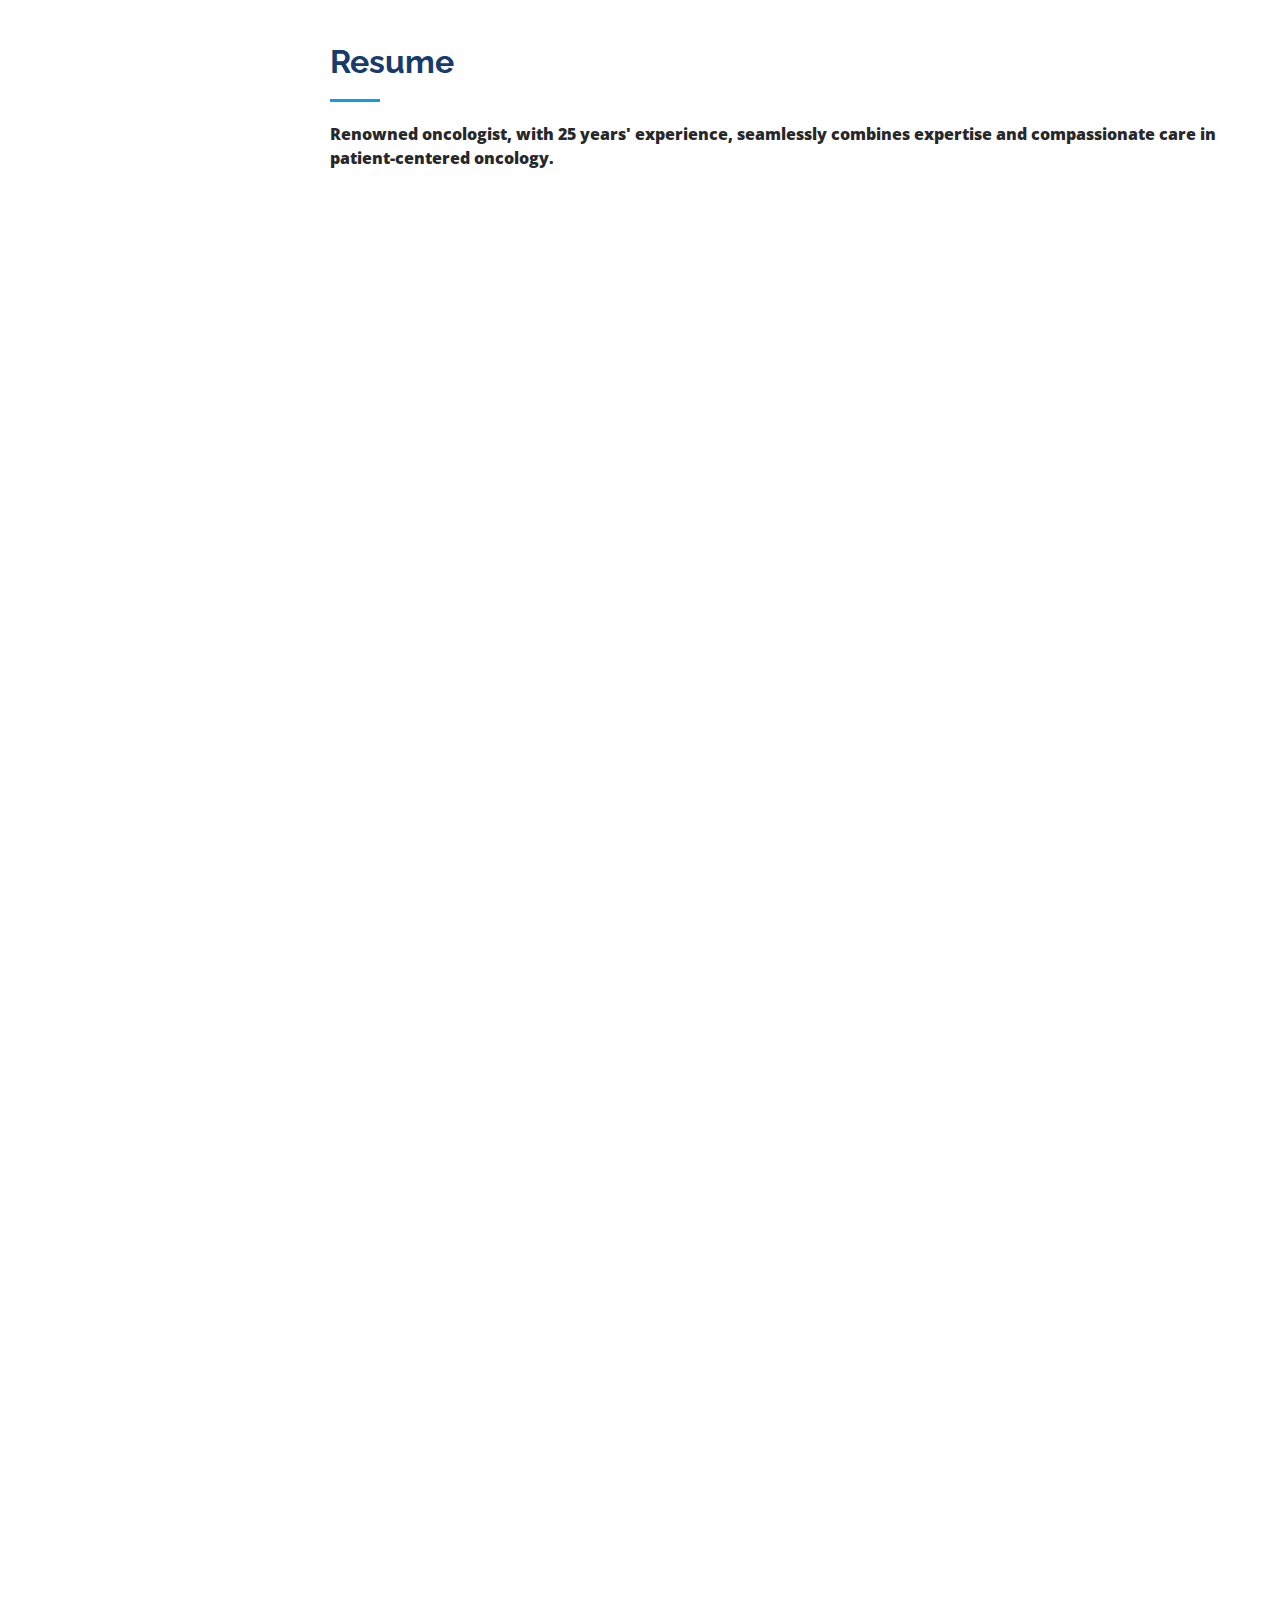
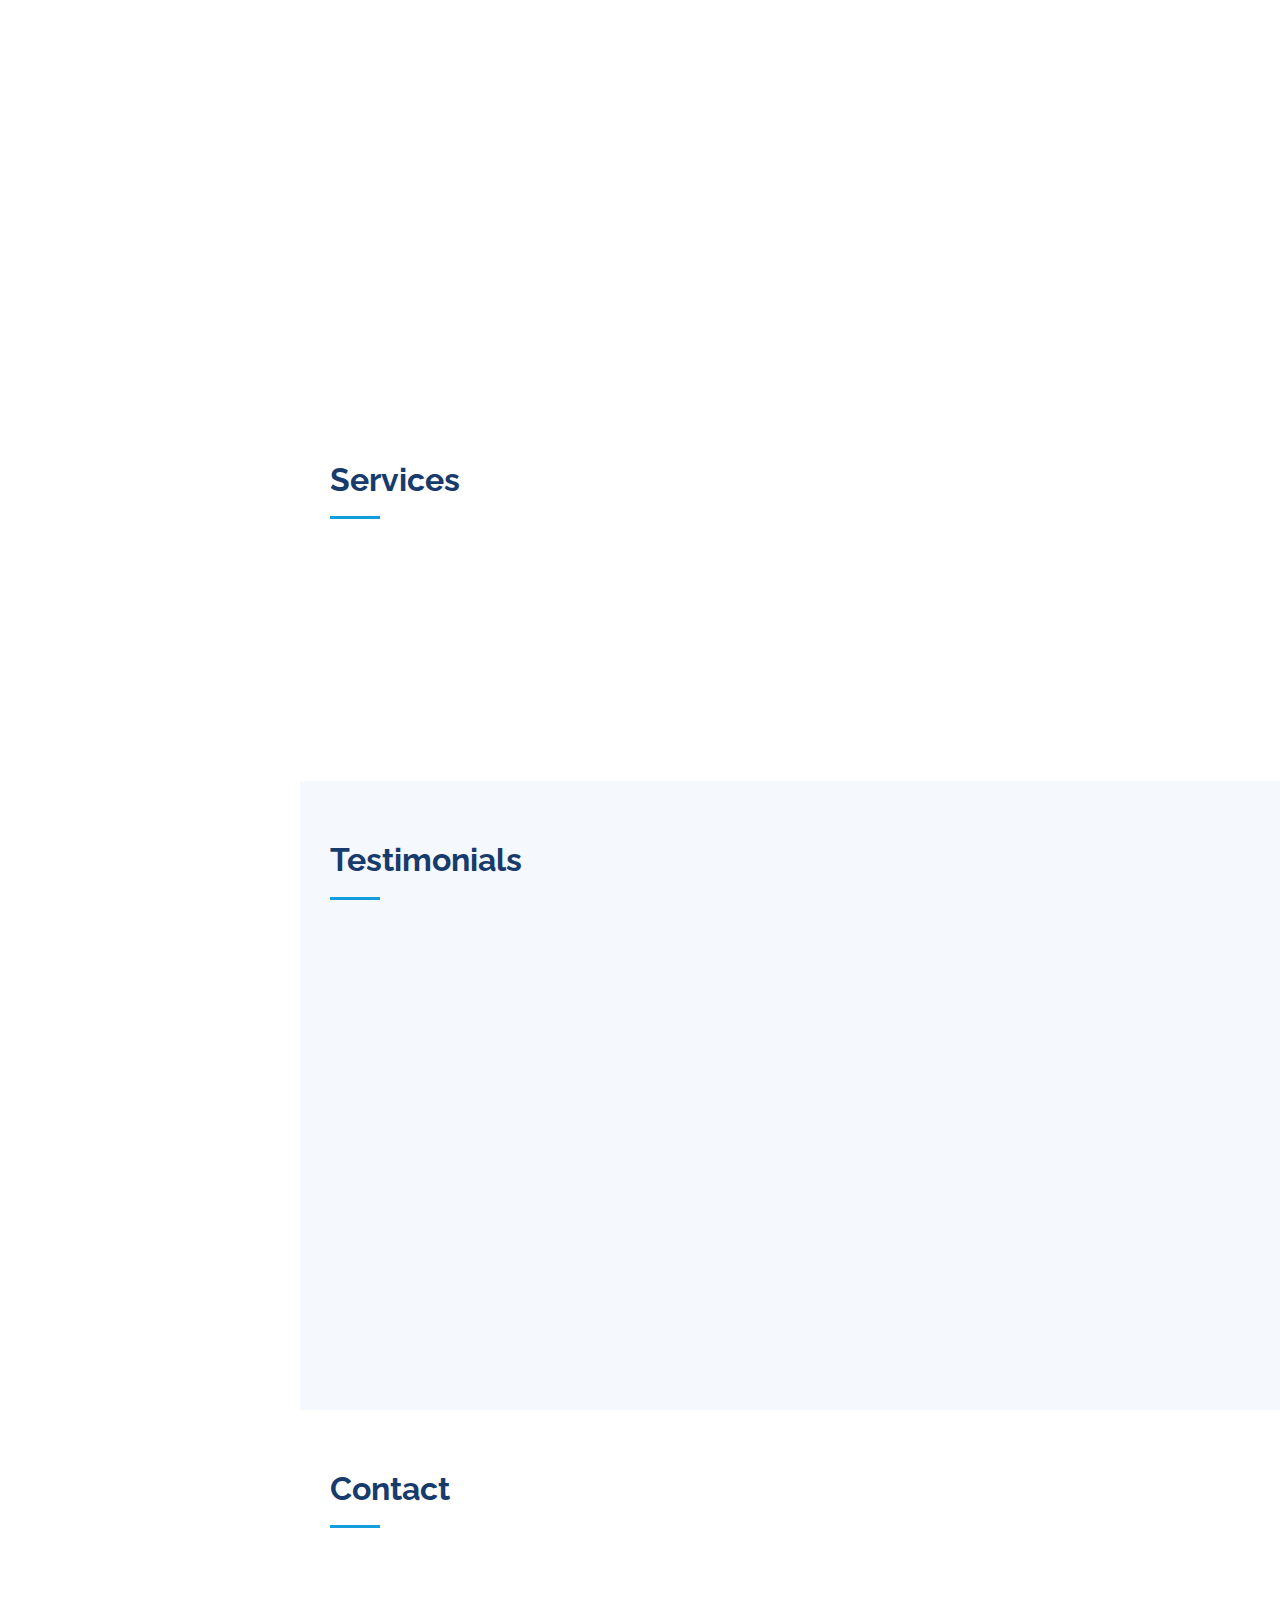
==== commit ffd86fd6: "update" ====
--- a/index.html
+++ b/index.html
@@ -97,27 +97,27 @@
         <div class="section-title">
           <h2>About</h2>
           <p>
-            Primus serves as the Programme Director for Oncology Postgraduate training at the University of Nairobi. He holds dual roles as a lecturer and a consultant clinical oncologist at Kenyatta National Hospital. Before assuming this position, he underwent a placement at Christie Oncology NHS Trust (UK) to gain insights into Postgraduate medical education. Currently, Primus is pursuing fellowship training in advanced Radiotherapy, specializing in Cyberknife, stereotactic radiotherapy, and interstitial brachytherapy in India.
-            With a strong inclination toward research, Primus serves as the principal site investigator for the Unitid oncology clinical trial site at the University of Nairobi. In his pursuit of excellence, he actively collaborates with various training centers in the developed world, focusing on areas such as training, research, and skills development.
+            Dr Primus is a Clinical Oncologist (Radiotherapy and Medical Oncology), Medical educator, and researcher.
           </p>
         </div>
+
+       
 
         <div class="row">
           <div class="col-lg-8">
-            <img src="./assets/img/img1.jpeg" alt="" >
+            <img src="./assets/img/image1.jpg" alt="" style="width: 100%;">
           </div>
           <div class="col-lg-4 col-md-4">
             <ul style="list-style-type: none; padding: 0; margin: auto;">
               <h4 style="color: #001540;"><strong>OFFICE CONTACTS: </strong></h4>
-            </ul>
+            </ul> 
             <ul style="list-style-type: none; padding: 0; text-align: left;margin: auto;">
-              <li style="margin-left: 5px; color: #001540; list-style-type: none;"><strong>Email:</strong> claremontmedserve@gmail.com</li>
-              <li style="margin-left: 5px; color: #001540; list-style-type: none;"><strong>Personal Assistant:</strong> +254 796730415</li>
-              <li style="margin-left: 5px; color: #001540; list-style-type: none;"><strong>Admitting Consultant:</strong> primusochieng@gmail.com</li>
-              <li style="margin-left: 5px; color: #001540; list-style-type: none;"><strong>The Nairobi Hospital:</strong> Available</li>
-              <li style="margin-left: 5px; color: #001540; list-style-type: none;"><strong>Kenyatta National Hospital Private Wing:</strong> Available</li>
-              <li style="margin-left: 5px; color: #001540; list-style-type: none;"><strong>Nairobi West:</strong> Available</li>
-              <li style="margin-left: 5px; color: #001540; list-style-type: none;"><strong>Avenue:</strong> Available</li>
+              <li style="margin-left: 5px; color: #001540; list-style-type: none;"><strong>Email:</strong> primusochieng@uonbi.ac.ke</li>
+              <li style="margin-left: 5px; color: #001540; list-style-type: none;"><strong>Visiting Radiotherapy centers</strong></li>
+              <li style="margin-left: 5px; color: #001540; list-style-type: none;"><strong>HCG Cancer Care - MP Shah</li>
+              <li style="margin-left: 5px; color: #001540; list-style-type: none;"><strong>Nairobi West Hospital Cancer Center</li>
+              <li style="margin-left: 5px; color: #001540; list-style-type: none;"><strong>Kenyatta National Hospital Cancer Center</li>
+             
             </ul>
 
 
@@ -155,7 +155,7 @@
               <ul>
                 <li>Nairobi, Kenya</li>
                 <li>(+254) 700 129 491</li>
-                <li>primusochieng@gmail.com</li>
+                <li>primusochieng@uonbi.ac.ke</li>
               </ul>
             </div>
 
@@ -163,7 +163,7 @@
             <div class="resume-item">
               <h4>Master of Medicine/Fellowship in Radiotherapy/Clinical Oncology</h4>
               <h5>2014 - 2018</h5>
-              <p><em>University of Cape Town, South Africa, SA</em></p>
+              <p><em>University of primusochieng@uonbi.ac.keCape Town, South Africa, SA</em></p>
             </div>
             <div class="resume-item">
               <h4>Diploma in Health Systems Management</h4>
@@ -175,28 +175,85 @@
               <h5>1990 -1996</h5>
               <p><em>University of Nairobi, Kenya.</em></p>
             </div>
+            <div class="resume-item">
+              <h4>Specializations</h4>
+              <ul>
+                <li>Head and neck Cancers</li>
+                <li>Sarcoma</li>
+                <li>Genitourinary Cancers</li>
+                <li>Gynecological Cancers</li>
+                <li>Breast Radiotherapy</li>
+                <li>Gastrointestinal Cancers</li>
+                <li>Skin Cancers including keloids.</li>
+              </ul>
+            </div>
+            <div class="resume-item">
+              <h4>Qualifications</h4>
+              <ul>
+                <li>MBChB; University of Nairobi, Kenya</li>
+                <li>Health systems Management; Galilee College, Israel</li>
+                <li>MMED/Fellowship Clinical oncology; University of Cape Town, South Africa</li>
+              </ul>
+            </div>
+
+            <div class="resume-item">
+              <h4>ONLINE CONSULTATION AND SECOND OPINION</h4>
+              
+                <a class="mx-2" style="background-color: #001540;color: #fff;border-radius: 30px;padding: 0.3rem;" href="book-appointment.html">
+                  Book an appointment
+              </a>
+              
+            </div>
+
+            <div class="resume-item">
+              BOOK PUBLICATION
+              <ul>
+                Chapter 27 of Non-Melanoma Skin Cancer Essential for Oncologist 2022 ISN 978100326017
+              </ul>
+            </div>
             <button class="resume-item"">
               <a href="../iPortfolio/assets/cv/Primus Ochieng Apamo Resume (2) (1).pdf" download>Download CV</a>
             </button>
           </div>
           <div class="col-lg-6" data-aos="fade-up" data-aos-delay="100">
-            <h3 class="resume-title">Professional Experience</h3>
-            <div class="resume-item">
-              <h4>Site principal investigator</h4>
-              <h5>March 2022 to date</h5>
-              <p><em>University of Nairobi Institute of Tropical and infectious disease</em></p>
-              <ul>
-                <li>Supervise conducting include those delegated with trial activities.</li>
-                <li>Conduct study in accordance with protocol. </li>
-                <li>Satisfy and maintain adherence to local regulatory requirements.</li>
-                <li>Ensure adequate enrollment and financial solvency.</li>
-
-                <li>Maintain adequate training of site personnel.</li>
-                <li>Ensure integrity of study data.</li>
-                <li>Protect the rights, safety and welfare of patients.</li>
-                <li>Submit study documents adverse events progress reports, deviation from
-                  investigation plan.</li>
-              </ul>
+
+            <h3 class="resume-title">Expertise</h3>
+            <div class="resume-item">
+              <h4>Radiotherapy</h4>
+              <h5>IMRT, VMAT, SBRT, CYBERKNIFE</h5>
+              <p><em>Interventional Radiotherapy (Interstitial brachytherapy, intracavity brachytherapy, surface brachytherapy)
+              </em></p>
+
+              <h4>Medical oncology</h4>
+              <h5>Chemotherapy</h5>
+              <p><em>
+                Targeted therapy and immunotherapy
+              </em></p>
+
+              <h4>Nuclear Medicine</h4>
+              <p><em>
+                Thyroid treatment with Radioisotope              </em></p>
+            </div>
+
+            <h3 class="resume-title">Experience</h3>
+            <div class="resume-item">
+              <h4>Advanced Radiotherapy </h4>
+              <p><em>Medanta Medi city, New Delhi, India</em></p>
+              <h4>Principal site investigator </h4>
+              <p><em>UNITID clinical trial site, Nairobi, Kenya</em></p>
+              <h4>Program director</h4>
+              <p><em>MMed training program Clinical Oncology UON,Kenya</em></p>
+              <h4>Lecturer Department of Radiation Medicine</h4>
+              <p><em>UON, Kenya</em></p>
+              <h4>Consultant Oncologist Cancer treatment center </h4>
+              <p><em>Kenyatta National Hospital, Kenya</em></p>
+              <h4>Visiting consultant </h4>
+              <p><em>Machakos Cancer and Research PGH, Kenya </em></p>
+              <h4>Medical Education Christie Oncology NHS Trust </h4>
+              <p><em>Manchester, Britain </em></p>
+              <h4>Fellowship in Clinical Oncology</h4>
+              <p><em>Groote Schuur Hospital, Cape Town, South Africa</em></p>
+              
             </div>
             <div class="resume-item">
               <h4>Christie Oncology NHS Trust, Britain.</h4>
@@ -228,76 +285,6 @@
       </div>
     </section><!-- End Resume Section -->
 
-<!-- ======= Blog Section ======= -->
-<section id="portfolio" class="portfolio section-bg">
-  <div class="container">
-
-    <div class="section-title">
-      <h2>Cancer Awareness & Blogs</h2>
-    </div>
-
-    
-    <div class="row" data-aos="fade-up" data-aos-delay="100">
-
-      <!-- Video 1: Facebook Embed -->
-      <div class="col-lg-4 col-md-6 portfolio-item filter-app">
-        <div class="portfolio-wra">
-          <iframe src="https://web.facebook.com/plugins/video.php?height=315&href=https%3A%2F%2Fweb.facebook.com%2Fbeyondzerokenya%2Fvideos%2Fhow-often-should-women-and-girls-go-for-cervical-cancer-screeningdr-primus-ochie%2F615806618994249%2F%3F_rdc%3D1%26_rdr" width="100%" height="100%" style="border:none;overflow:hidden" scrolling="no" frameborder="0" allowTransparency="true" allowFullScreen="true"></iframe>
-        </div>
-      </div>
-
-      <!-- Text 1 -->
-      <div class="col-lg-4 col-md-6 portfolio-item filter-card">
-        <div class="portfolio-wra">
-          <h5>Beyond Pink Ribbons: A Holistic Approach to Cancer Awareness</h5>
-          <p>Moving beyond conventional narratives, this blog explores a holistic perspective on cancer awareness, considering not only breast cancer but various types of cancer.</p>
-        </div>
-      </div>
-
-      <!-- Video 2: YouTube Embed -->
-      <div class="col-lg-4 col-md-6 portfolio-item filter-app">
-        <div class="portfolio-wra">
-          <iframe width="100%" height="100%" src="https://www.youtube.com/embed/40akETVipgY" frameborder="0" allowfullscreen controls style="border: none;"></iframe>
-        </div>
-      </div>
-
-      <!-- Text 2 -->
-      <div class="col-lg-4 col-md-6 portfolio-item filter-card">
-        <div class="portfolio-wra">
-          <h5>Understanding Cancer Risk Factors: A Comprehensive Guide</h5>
-          <p>Delve into the intricacies of cancer risk factors. This comprehensive guide provides insights into the various factors that contribute to the development of cancer.</p>
-        </div>
-      </div>
-
-      <!-- Video 3: Vimeo Embed -->
-      <div class="col-lg-4 col-md-6 portfolio-item filter-app">
-        <div class="portfolio-wra">
-          <iframe src="https://player.vimeo.com/video/483274351" width="100%" height="100%" frameborder="0" allowfullscreen style="border: none;"></iframe>
-        </div>
-      </div>
-
-      <!-- Web Publication 1 -->
-      <div class="col-lg-4 col-md-6 portfolio-item filter-web">
-        <div class="portfolio-wra">
-          <div class="portfolio-info">
-            <h5>Advancements in Oncology: A Comprehensive Review</h5>
-            <p>Explore the latest advancements in the field of oncology with Dr. Primus Ochieng. This comprehensive review covers innovative treatments, research findings, and insights into cancer care.</p>
-          </div>
-        </div>
-      </div>
-
-      <!-- Text 3 -->
-      <div class="col-lg-4 col-md-6 portfolio-item filter-card">
-        <div class="portfolio-wra">
-          <h5>The Role of Nutrition in Cancer Prevention</h5>
-          <p>Uncover the impact of nutrition on cancer prevention. This article discusses dietary choices and their role in reducing the risk of developing certain types of cancer.</p>
-        </div>
-      </div>
-    </div>
-
-  </div>
-</section>
-<!-- End Portfolio Section -->
   
     <!-- ======= Services Section ======= -->
     <section id="services" class="services">
@@ -305,41 +292,37 @@
     
         <div class="section-title">
           <h2>Services</h2>
-          <p>Explore the specialized oncology services offered by Dr. Primus Ochieng to ensure comprehensive care for patients.</p>
+         
         </div>
     
         <div class="row">
           <div class="col-lg-4 col-md-6 icon-box" data-aos="fade-up">
-            <div class="icon"><i class="bi bi-briefcase"></i></div>
-            <h4 class="title"><a href="#">Cancer Diagnosis</a></h4>
-            <p class="description">State-of-the-art diagnostic procedures for accurate and early detection of various types of cancer.</p>
+              <div class="icon"><i class="bi bi-briefcase"></i></div>
+              <h4 class="title">Cancer screening and awareness</h4>
           </div>
           <div class="col-lg-4 col-md-6 icon-box" data-aos="fade-up" data-aos-delay="100">
-            <div class="icon"><i class="bi bi-card-checklist"></i></div>
-            <h4 class="title"><a href="#">Personalized Treatment Plans</a></h4>
-            <p class="description">Tailored treatment plans based on the specific type and stage of cancer, ensuring optimal outcomes.</p>
-          </div>
-          <div class="col-lg-4 col-md-6 icon-box" data-aos="fade-up" data-aos-delay="200">
-            <div class="icon"><i class="bi bi-bar-chart"></i></div>
-            <h4 class="title"><a href="#">Oncological Surgery</a></h4>
-            <p class="description">Advanced surgical interventions for tumor removal and cancerous tissue excision.</p>
-          </div>
-          <div class="col-lg-4 col-md-6 icon-box" data-aos="fade-up" data-aos-delay="300">
-            <div class="icon"><i class="bi bi-binoculars"></i></div>
-            <h4 class="title"><a href="#">Radiation Therapy</a></h4>
-            <p class="description">Precise and targeted radiation therapy to destroy cancer cells while minimizing damage to healthy tissues.</p>
-          </div>
-          <div class="col-lg-4 col-md-6 icon-box" data-aos="fade-up" data-aos-delay="400">
-            <div class="icon"><i class="bi bi-brightness-high"></i></div>
-            <h4 class="title"><a href="#">Clinical Trials</a></h4>
-            <p class="description">Participation in cutting-edge clinical trials and research to advance oncological knowledge and treatment options.</p>
-          </div>
-          <div class="col-lg-4 col-md-6 icon-box" data-aos="fade-up" data-aos-delay="500">
-            <div class="icon"><i class="bi bi-calendar4-week"></i></div>
-            <h4 class="title"><a href="#">Post-Treatment Support</a></h4>
-            <p class="description">Comprehensive post-treatment care and support for patients on their journey to recovery.</p>
-          </div>
-        </div>
+              <div class="icon"><i class="bi bi-card-checklist"></i></div>
+              <h4 class="title">Radiotherapy</h4>
+          </div>
+          <div class="col-lg-4 col-md-6 icon-box" data-aos="fade-up" data-aos-delay="100">
+              <div class="icon"><i class="bi bi-card-checklist"></i></div>
+              <h4 class="title">Medical Oncology</h4>
+          </div>
+          <div class="col-lg-4 col-md-6 icon-box" data-aos="fade-up" data-aos-delay="100">
+              <div class="icon"><i class="bi bi-card-checklist"></i></div>
+              <h4 class="title">Precision Oncology</h4>
+          </div>
+          <div class="col-lg-4 col-md-6 icon-box" data-aos="fade-up" data-aos-delay="100">
+              <div class="icon"><i class="bi bi-card-checklist"></i></div>
+              <h4 class="title">Oncology and Nutrition</h4>
+          </div>
+          <div class="col-lg-4 col-md-6 icon-box" data-aos="fade-up" data-aos-delay="100">
+              <div class="icon"><i class="bi bi-card-checklist"></i></div>
+              <h4 class="title">Clinical trials</h4>
+          </div>
+      </div>
+      
+          
     
       </div>
     </section>
@@ -454,7 +437,7 @@
               <div class="email">
                 <i class="bi bi-envelope"></i>
                 <h4>Email:</h4>
-                <p>primusochieng@gmail.com</p>
+                <p>primusochieng@uonbi.ac.ke</p>
               </div>
 
               <div class="phone">
